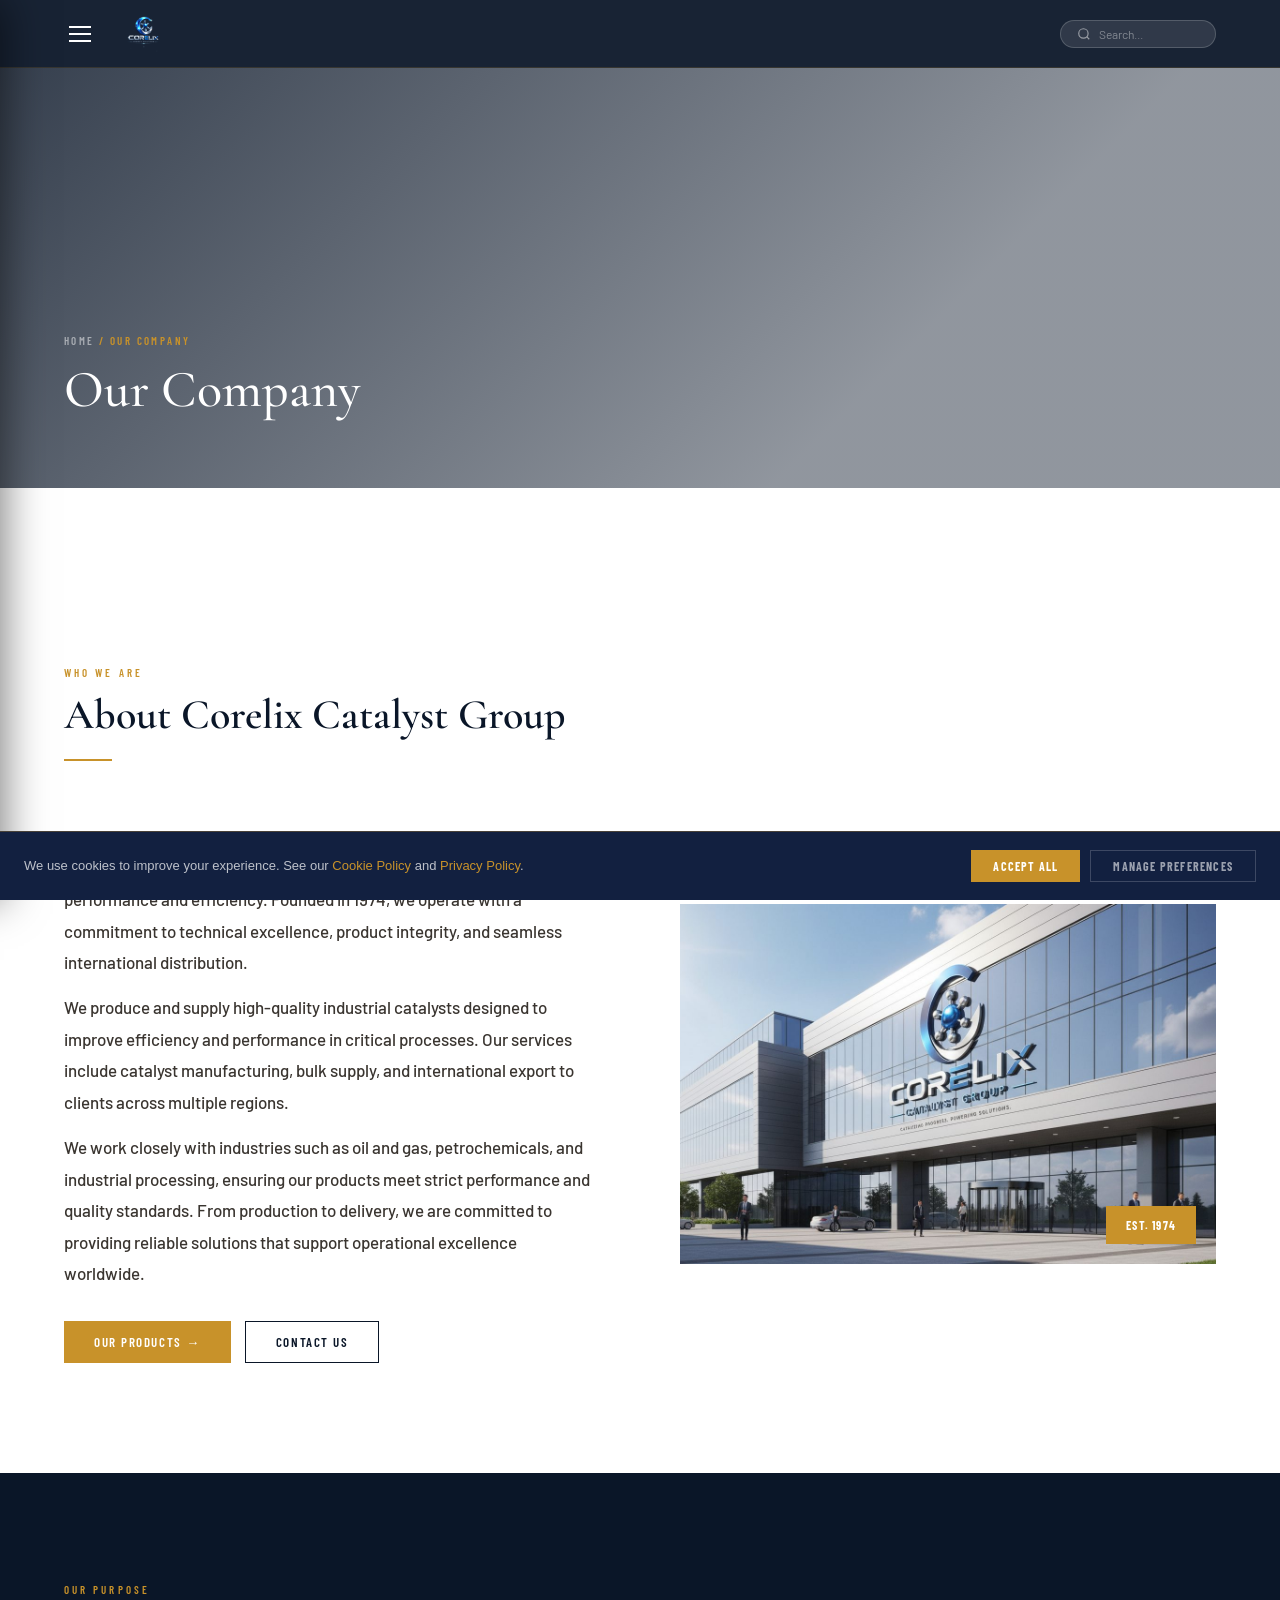
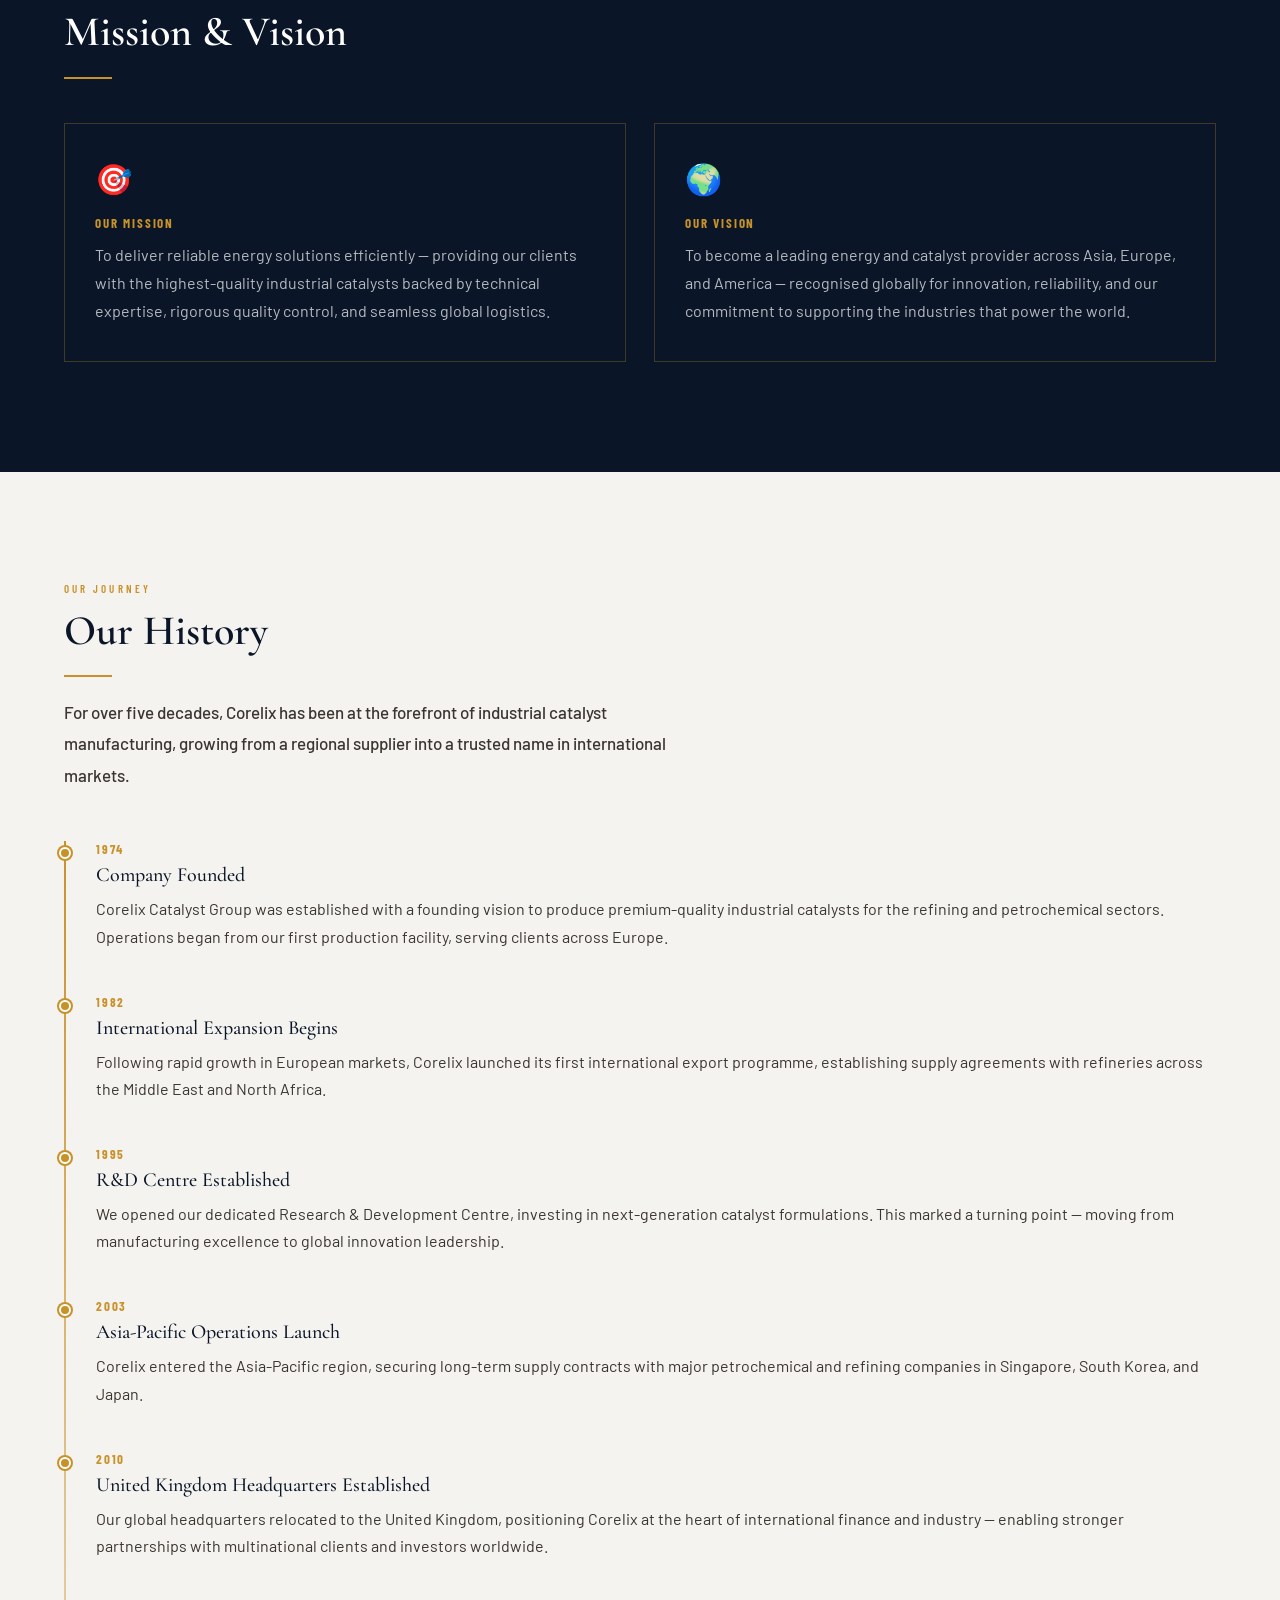
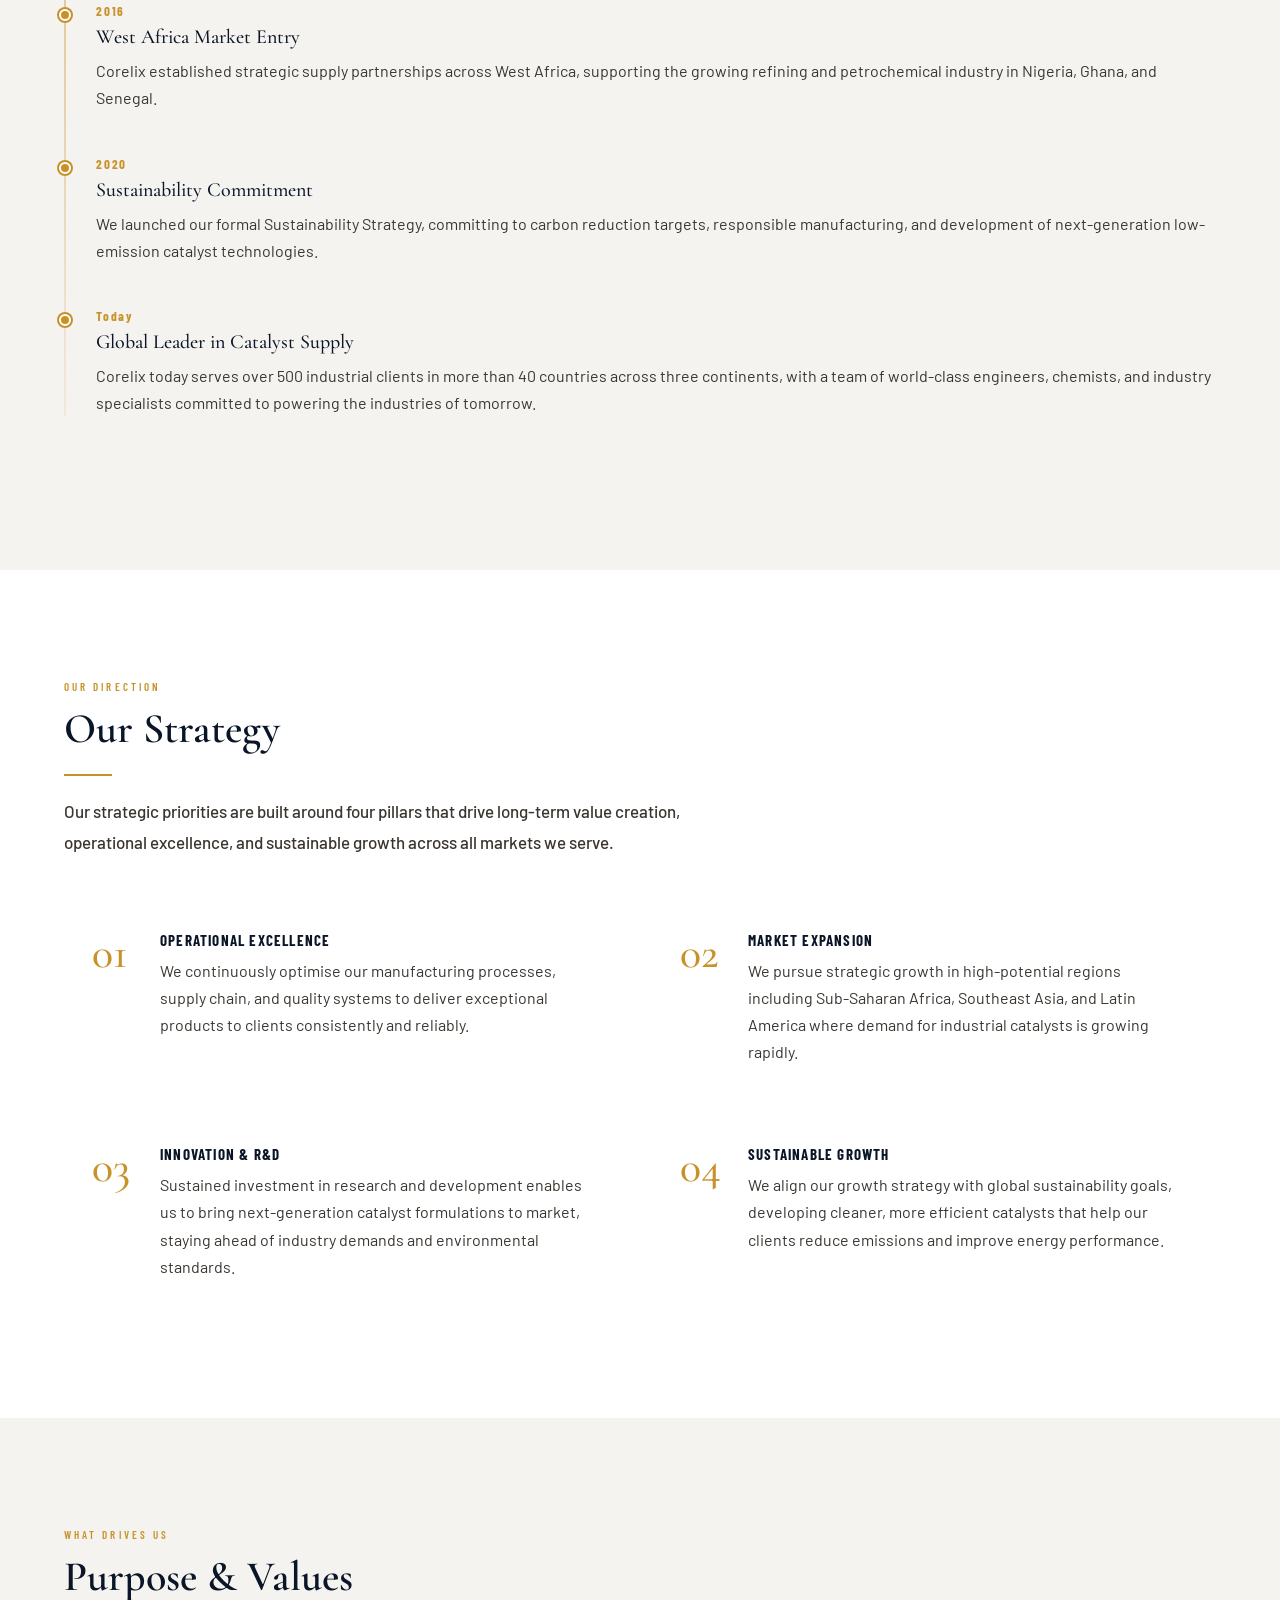
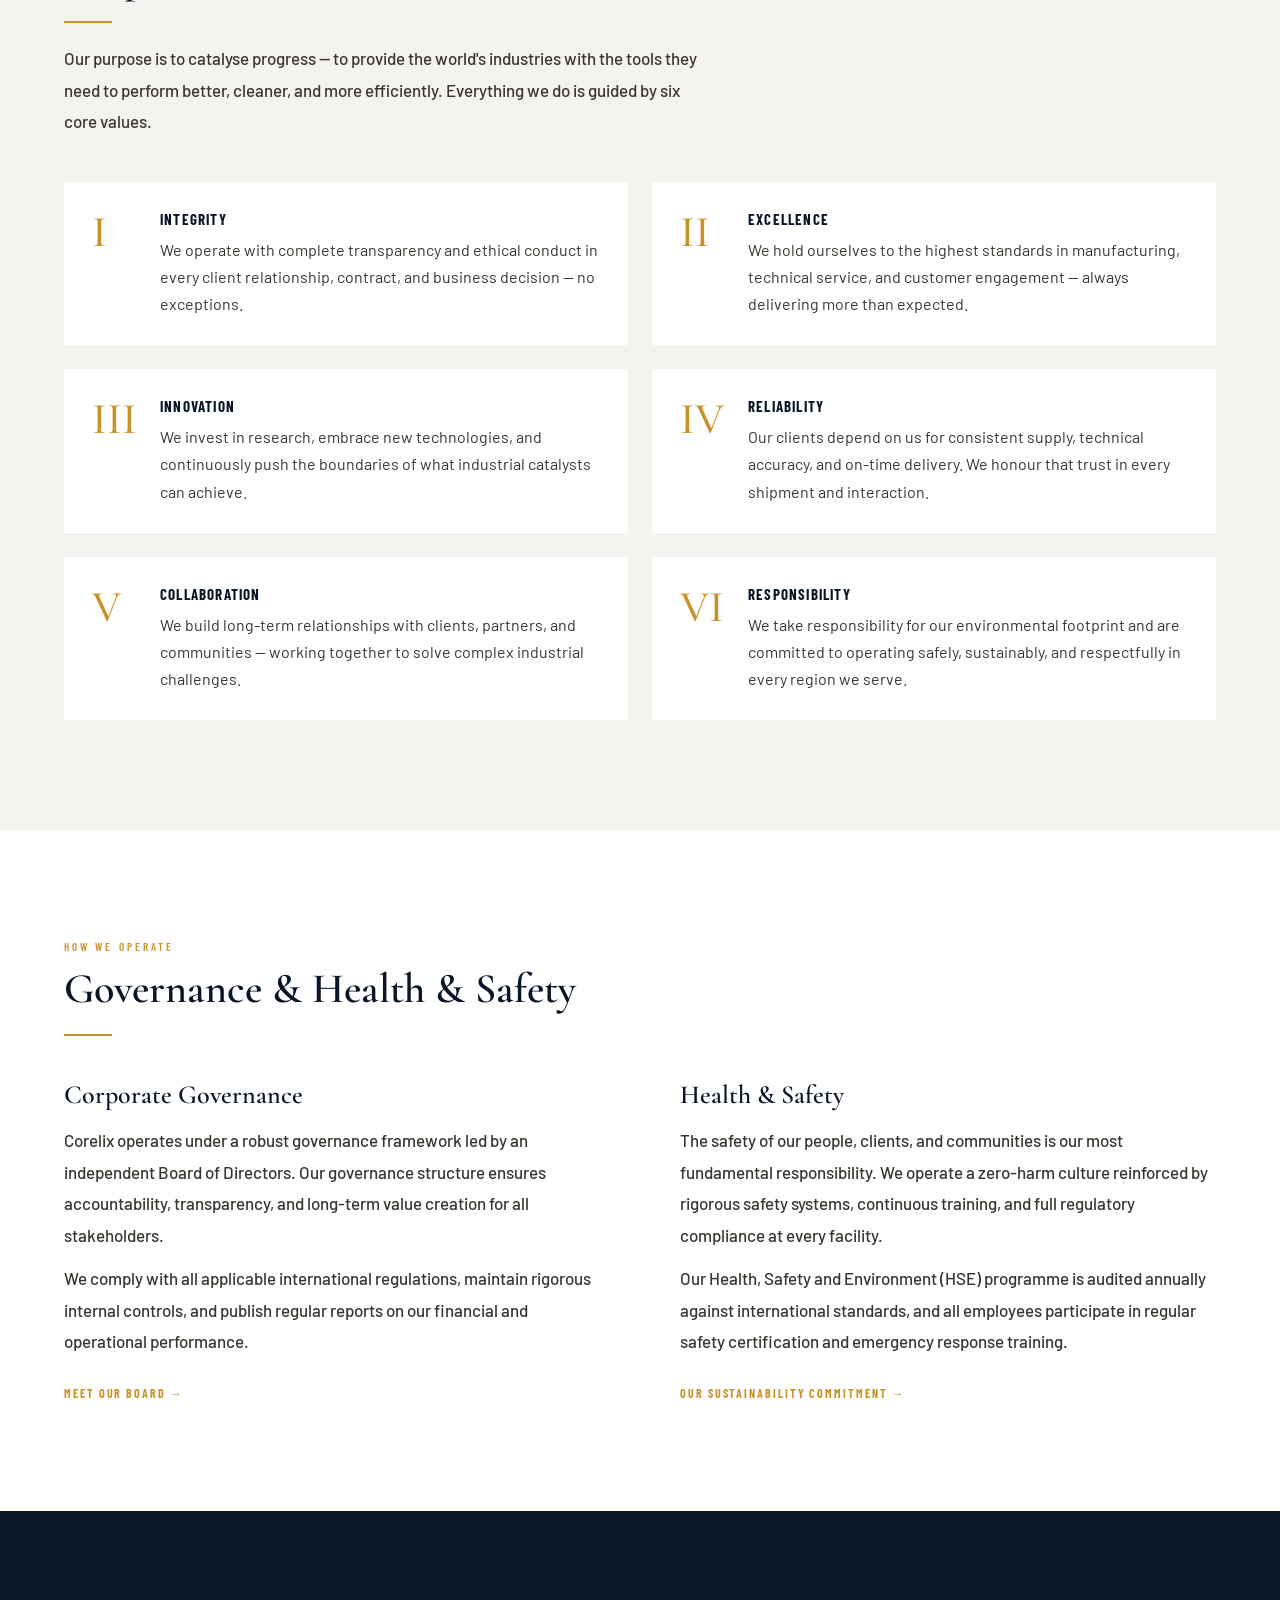
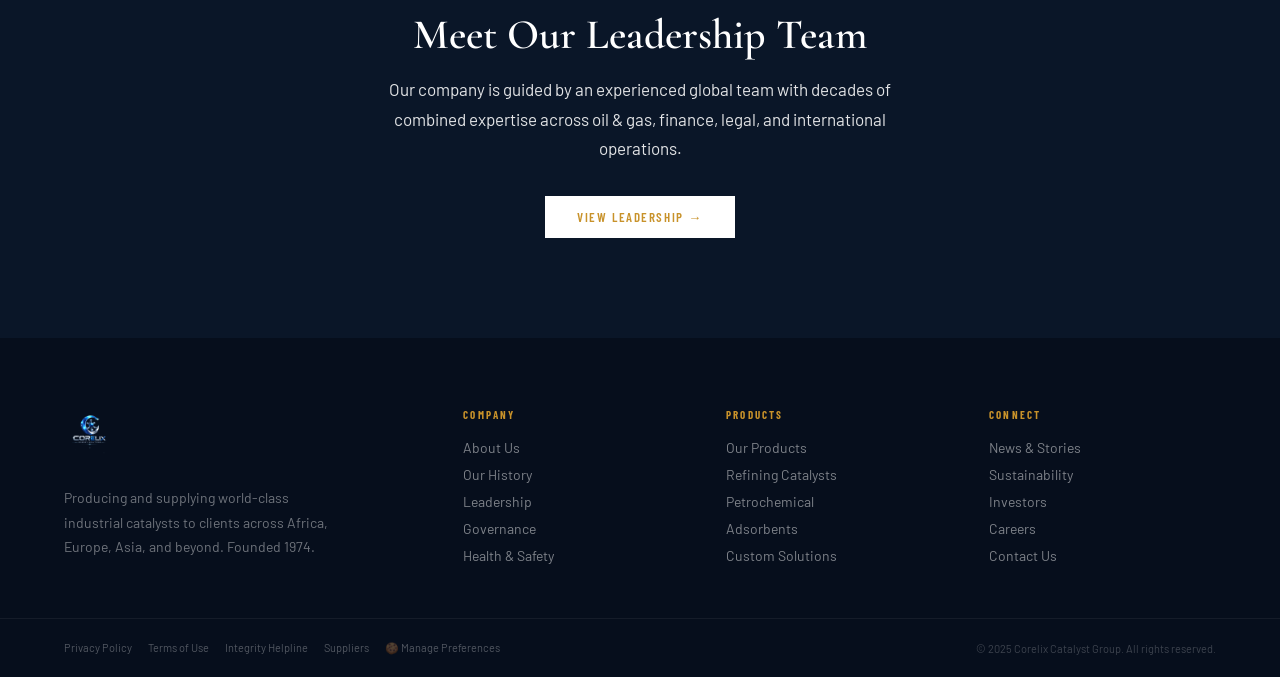
==== about.html @ 397552ed "first commit" ====
<!DOCTYPE html>
<html lang="en">
<head>
<meta charset="UTF-8"/>
<meta name="viewport" content="width=device-width, initial-scale=1.0"/>
<meta name="description" content="About Corelix Catalyst Group — Our history, mission, values and strategy"/>
<title>Our Company | Corelix Catalyst Group</title>
<link rel="stylesheet" href="css/style.css"/>
<link href="https://fonts.googleapis.com/css2?family=Cormorant+Garamond:wght@400;500;600&family=Barlow:wght@300;400;500;600&family=Barlow+Condensed:wght@400;600;700&display=swap" rel="stylesheet"/>
</head>
<body>

<nav class="navbar" id="navbar">
  <div class="nav-left">
    <button class="hamburger" id="hamburgerBtn" aria-label="Open menu">
      <span></span><span></span><span></span>
    </button>
    <a href="index.html" class="nav-logo">
      <img src="images/logo.png" alt="Corelix Catalyst Group" class="nav-logo-img"/>
    </a>
  </div>
  <div class="nav-right">
    <div class="nav-search">
      <svg width="14" height="14" viewBox="0 0 24 24" fill="none" stroke="white" stroke-width="2"><circle cx="11" cy="11" r="8"/><path d="m21 21-4.35-4.35"/></svg>
      <input type="text" placeholder="Search..." aria-label="Search"/>
    </div>
  </div>
</nav>

<div class="menu-overlay" id="menuOverlay"></div>
<div class="side-menu" id="sideMenu">
  <div class="menu-header">
    <a href="index.html" class="nav-logo">
      <img src="images/logo.png" alt="Corelix Catalyst Group" class="nav-logo-img"/>
    </a>
    <button class="menu-close" id="menuCloseBtn" aria-label="Close menu">✕</button>
  </div>

  <div class="menu-section" data-section="company">
    <div class="menu-section-title" onclick="toggleSection('company')">
      Our Company <span class="menu-chevron">▼</span>
    </div>
    <div class="menu-items">
      <a class="menu-item heading" href="about.html">Our Company</a>
      <a class="menu-item" href="about.html#history" data-page="about.html">Our History</a>
      <a class="menu-item" href="about.html#strategy">Our Strategy</a>
      <a class="menu-item" href="about.html#values">Purpose &amp; Values</a>
      <a class="menu-item" href="leadership.html#team">Leadership Team</a>
      <a class="menu-item" href="leadership.html#board">Board of Directors</a>
      <a class="menu-item" href="about.html#governance">Governance</a>
      <a class="menu-item" href="about.html#safety">Health &amp; Safety</a>
    </div>
  </div>

  <div class="menu-section" data-section="operations">
    <div class="menu-section-title" onclick="toggleSection('operations')">
      Our Operations <span class="menu-chevron">▼</span>
    </div>
    <div class="menu-items">
      <a class="menu-item heading" href="products.html">Our Operations</a>
      <a class="menu-item" href="products.html#refining">Oil &amp; Gas Refining</a>
      <a class="menu-item" href="products.html#petrochemical">Petrochemical Catalysts</a>
      <a class="menu-item" href="products.html#industrial">Industrial Processing</a>
      <a class="menu-item" href="products.html#adsorbents">Adsorbents</a>
      <a class="menu-item" href="products.html#value-chain">Value Chain</a>
      <a class="menu-item" href="products.html">Products &amp; Services</a>
    </div>
  </div>

  <div class="menu-section" data-section="investors">
    <div class="menu-section-title" onclick="toggleSection('investors')">
      Investors <span class="menu-chevron">▼</span>
    </div>
    <div class="menu-items">
      <a class="menu-item heading" href="investors.html">Investors</a>
      <a class="menu-item" href="investors.html#results">Financial Results &amp; Reports</a>
      <a class="menu-item" href="investors.html#presentations">Presentations &amp; Events</a>
      <a class="menu-item" href="investors.html#shareholders">Shareholder Information &amp; FAQs</a>
      <a class="menu-item" href="investors.html#guidance">Corporate Guidance</a>
      <a class="menu-item" href="investors.html#market">Market Indicators</a>
    </div>
  </div>

  <div class="menu-section" data-section="sustain">
    <div class="menu-section-title" onclick="toggleSection('sustain')">
      Sustainability <span class="menu-chevron">▼</span>
    </div>
    <div class="menu-items">
      <a class="menu-item heading" href="sustainability.html">Sustainability</a>
      <a class="menu-item" href="sustainability.html#biodiversity">Biodiversity</a>
      <a class="menu-item" href="sustainability.html#climate">Climate &amp; GHG Emissions</a>
      <a class="menu-item" href="sustainability.html#water">Water Stewardship</a>
      <a class="menu-item" href="sustainability.html#people">Acceptance &amp; Belonging</a>
      <a class="menu-item" href="sustainability.html#social">Social Investment</a>
      <a class="menu-item" href="sustainability.html#innovation">Innovation &amp; Technology</a>
      <a class="menu-item" href="sustainability.html#reporting">Reporting</a>
    </div>
  </div>

  <div class="menu-section" data-section="news">
    <div class="menu-section-title" onclick="toggleSection('news')">
      News &amp; Stories <span class="menu-chevron">▼</span>
    </div>
    <div class="menu-items">
      <a class="menu-item heading" href="news.html">News &amp; Stories</a>
      <a class="menu-item" href="news.html#releases">News Releases</a>
      <a class="menu-item" href="news.html#stories">Our Stories</a>
      <a class="menu-item" href="news.html#views">Our Views</a>
      <a class="menu-item" href="news.html#glossary">Glossary</a>
    </div>
  </div>

  <div class="menu-footer">
    <a class="menu-footer-link" href="contact.html#integrity">Integrity Helpline</a>
    <a class="menu-footer-link" href="careers.html">Careers</a>
    <a class="menu-footer-link" href="contact.html#suppliers">Suppliers</a>
    <span class="menu-footer-link" onclick="showConsent()">🍪 Manage Consent Preferences</span>
  </div>
</div>


<div class="page-hero" style="margin-top:68px;">
  <div class="page-hero-bg" style="background-image:url('images/plant3.jpg')"></div>
  <div class="page-hero-content">
    <div class="page-hero-breadcrumb"><a href="index.html">Home</a> / Our Company</div>
    <h1 class="page-hero-title">Our Company</h1>
  </div>
</div>

<!-- COMPANY OVERVIEW -->
<section class="section section-bg-white">
  <div class="section-label">Who We Are</div>
  <h2 class="section-title">About Corelix Catalyst Group</h2>
  <div class="divider"></div>
  <div class="split-grid reveal">
    <div>
      <p class="section-body">We are a globally focused catalyst manufacturing and export company dedicated to delivering advanced catalytic solutions that drive industrial performance and efficiency. Founded in 1974, we operate with a commitment to technical excellence, product integrity, and seamless international distribution.</p>
      <p class="section-body" style="margin-top:14px;">We produce and supply high-quality industrial catalysts designed to improve efficiency and performance in critical processes. Our services include catalyst manufacturing, bulk supply, and international export to clients across multiple regions.</p>
      <p class="section-body" style="margin-top:14px;">We work closely with industries such as oil and gas, petrochemicals, and industrial processing, ensuring our products meet strict performance and quality standards. From production to delivery, we are committed to providing reliable solutions that support operational excellence worldwide.</p>
      <div style="margin-top:32px;display:flex;gap:14px;flex-wrap:wrap;">
        <a href="products.html" class="btn-primary">Our Products &rarr;</a>
        <a href="contact.html" class="btn-outline-dark">Contact Us</a>
      </div>
    </div>
    <div class="split-image-wrap">
      <img src="images/hero.jpg" alt="Corelix headquarters" style="min-height:360px;"/>
      <div class="image-badge">Est. 1974</div>
    </div>
  </div>
</section>

<!-- MISSION & VISION -->
<section class="section section-bg-navy">
  <div class="section-label">Our Purpose</div>
  <h2 class="section-title light">Mission &amp; Vision</h2>
  <div class="divider"></div>
  <div class="mv-grid reveal">
    <div class="mv-card">
      <div class="mv-icon">🎯</div>
      <div class="mv-label">Our Mission</div>
      <p class="mv-text">To deliver reliable energy solutions efficiently — providing our clients with the highest-quality industrial catalysts backed by technical expertise, rigorous quality control, and seamless global logistics.</p>
    </div>
    <div class="mv-card">
      <div class="mv-icon">🌍</div>
      <div class="mv-label">Our Vision</div>
      <p class="mv-text">To become a leading energy and catalyst provider across Asia, Europe, and America — recognised globally for innovation, reliability, and our commitment to supporting the industries that power the world.</p>
    </div>
  </div>
</section>

<!-- OUR HISTORY -->
<section class="section section-bg-off" id="history">
  <div class="section-label">Our Journey</div>
  <h2 class="section-title">Our History</h2>
  <div class="divider"></div>
  <p class="section-body" style="max-width:640px;">For over five decades, Corelix has been at the forefront of industrial catalyst manufacturing, growing from a regional supplier into a trusted name in international markets.</p>
  <div class="timeline reveal">
    <div class="timeline-item">
      <div class="timeline-year">1974</div>
      <div class="timeline-title">Company Founded</div>
      <p class="timeline-text">Corelix Catalyst Group was established with a founding vision to produce premium-quality industrial catalysts for the refining and petrochemical sectors. Operations began from our first production facility, serving clients across Europe.</p>
    </div>
    <div class="timeline-item">
      <div class="timeline-year">1982</div>
      <div class="timeline-title">International Expansion Begins</div>
      <p class="timeline-text">Following rapid growth in European markets, Corelix launched its first international export programme, establishing supply agreements with refineries across the Middle East and North Africa.</p>
    </div>
    <div class="timeline-item">
      <div class="timeline-year">1995</div>
      <div class="timeline-title">R&amp;D Centre Established</div>
      <p class="timeline-text">We opened our dedicated Research &amp; Development Centre, investing in next-generation catalyst formulations. This marked a turning point — moving from manufacturing excellence to global innovation leadership.</p>
    </div>
    <div class="timeline-item">
      <div class="timeline-year">2003</div>
      <div class="timeline-title">Asia-Pacific Operations Launch</div>
      <p class="timeline-text">Corelix entered the Asia-Pacific region, securing long-term supply contracts with major petrochemical and refining companies in Singapore, South Korea, and Japan.</p>
    </div>
    <div class="timeline-item">
      <div class="timeline-year">2010</div>
      <div class="timeline-title">United Kingdom Headquarters Established</div>
      <p class="timeline-text">Our global headquarters relocated to the United Kingdom, positioning Corelix at the heart of international finance and industry — enabling stronger partnerships with multinational clients and investors worldwide.</p>
    </div>
    <div class="timeline-item">
      <div class="timeline-year">2016</div>
      <div class="timeline-title">West Africa Market Entry</div>
      <p class="timeline-text">Corelix established strategic supply partnerships across West Africa, supporting the growing refining and petrochemical industry in Nigeria, Ghana, and Senegal.</p>
    </div>
    <div class="timeline-item">
      <div class="timeline-year">2020</div>
      <div class="timeline-title">Sustainability Commitment</div>
      <p class="timeline-text">We launched our formal Sustainability Strategy, committing to carbon reduction targets, responsible manufacturing, and development of next-generation low-emission catalyst technologies.</p>
    </div>
    <div class="timeline-item">
      <div class="timeline-year">Today</div>
      <div class="timeline-title">Global Leader in Catalyst Supply</div>
      <p class="timeline-text">Corelix today serves over 500 industrial clients in more than 40 countries across three continents, with a team of world-class engineers, chemists, and industry specialists committed to powering the industries of tomorrow.</p>
    </div>
  </div>
</section>

<!-- STRATEGY -->
<section class="section section-bg-white" id="strategy">
  <div class="section-label">Our Direction</div>
  <h2 class="section-title">Our Strategy</h2>
  <div class="divider"></div>
  <p class="section-body" style="max-width:680px;">Our strategic priorities are built around four pillars that drive long-term value creation, operational excellence, and sustainable growth across all markets we serve.</p>
  <div class="values-grid reveal" style="margin-top:44px;">
    <div class="value-item"><div class="value-num">01</div><div><div class="value-title">Operational Excellence</div><p class="value-text">We continuously optimise our manufacturing processes, supply chain, and quality systems to deliver exceptional products to clients consistently and reliably.</p></div></div>
    <div class="value-item"><div class="value-num">02</div><div><div class="value-title">Market Expansion</div><p class="value-text">We pursue strategic growth in high-potential regions including Sub-Saharan Africa, Southeast Asia, and Latin America where demand for industrial catalysts is growing rapidly.</p></div></div>
    <div class="value-item"><div class="value-num">03</div><div><div class="value-title">Innovation &amp; R&amp;D</div><p class="value-text">Sustained investment in research and development enables us to bring next-generation catalyst formulations to market, staying ahead of industry demands and environmental standards.</p></div></div>
    <div class="value-item"><div class="value-num">04</div><div><div class="value-title">Sustainable Growth</div><p class="value-text">We align our growth strategy with global sustainability goals, developing cleaner, more efficient catalysts that help our clients reduce emissions and improve energy performance.</p></div></div>
  </div>
</section>

<!-- PURPOSE & VALUES -->
<section class="section section-bg-off" id="values">
  <div class="section-label">What Drives Us</div>
  <h2 class="section-title">Purpose &amp; Values</h2>
  <div class="divider"></div>
  <p class="section-body" style="max-width:640px;">Our purpose is to catalyse progress — to provide the world's industries with the tools they need to perform better, cleaner, and more efficiently. Everything we do is guided by six core values.</p>
  <div class="values-grid reveal">
    <div class="value-item"><div class="value-num">I</div><div><div class="value-title">Integrity</div><p class="value-text">We operate with complete transparency and ethical conduct in every client relationship, contract, and business decision — no exceptions.</p></div></div>
    <div class="value-item"><div class="value-num">II</div><div><div class="value-title">Excellence</div><p class="value-text">We hold ourselves to the highest standards in manufacturing, technical service, and customer engagement — always delivering more than expected.</p></div></div>
    <div class="value-item"><div class="value-num">III</div><div><div class="value-title">Innovation</div><p class="value-text">We invest in research, embrace new technologies, and continuously push the boundaries of what industrial catalysts can achieve.</p></div></div>
    <div class="value-item"><div class="value-num">IV</div><div><div class="value-title">Reliability</div><p class="value-text">Our clients depend on us for consistent supply, technical accuracy, and on-time delivery. We honour that trust in every shipment and interaction.</p></div></div>
    <div class="value-item"><div class="value-num">V</div><div><div class="value-title">Collaboration</div><p class="value-text">We build long-term relationships with clients, partners, and communities — working together to solve complex industrial challenges.</p></div></div>
    <div class="value-item"><div class="value-num">VI</div><div><div class="value-title">Responsibility</div><p class="value-text">We take responsibility for our environmental footprint and are committed to operating safely, sustainably, and respectfully in every region we serve.</p></div></div>
  </div>
</section>

<!-- GOVERNANCE & HEALTH/SAFETY -->
<section class="section section-bg-white" id="governance">
  <div class="section-label">How We Operate</div>
  <h2 class="section-title">Governance &amp; Health &amp; Safety</h2>
  <div class="divider"></div>
  <div class="split-grid reveal" id="safety">
    <div>
      <h3 style="font-family:'Cormorant Garamond',serif;font-size:26px;color:var(--navy);margin-bottom:16px;">Corporate Governance</h3>
      <p class="section-body">Corelix operates under a robust governance framework led by an independent Board of Directors. Our governance structure ensures accountability, transparency, and long-term value creation for all stakeholders.</p>
      <p class="section-body" style="margin-top:12px;">We comply with all applicable international regulations, maintain rigorous internal controls, and publish regular reports on our financial and operational performance.</p>
      <div style="margin-top:24px;"><a href="leadership.html" class="read-more">Meet Our Board &rarr;</a></div>
    </div>
    <div>
      <h3 style="font-family:'Cormorant Garamond',serif;font-size:26px;color:var(--navy);margin-bottom:16px;">Health &amp; Safety</h3>
      <p class="section-body">The safety of our people, clients, and communities is our most fundamental responsibility. We operate a zero-harm culture reinforced by rigorous safety systems, continuous training, and full regulatory compliance at every facility.</p>
      <p class="section-body" style="margin-top:12px;">Our Health, Safety and Environment (HSE) programme is audited annually against international standards, and all employees participate in regular safety certification and emergency response training.</p>
      <div style="margin-top:24px;"><a href="sustainability.html" class="read-more">Our Sustainability Commitment &rarr;</a></div>
    </div>
  </div>
</section>

<section class="cta-band navy">
  <h2 class="section-title">Meet Our Leadership Team</h2>
  <p>Our company is guided by an experienced global team with decades of combined expertise across oil &amp; gas, finance, legal, and international operations.</p>
  <a href="leadership.html" class="btn-white">View Leadership &rarr;</a>
</section>


<footer class="footer">
  <div class="footer-main">
    <div>
      <a href="index.html" class="nav-logo">
        <img src="images/logo.png" alt="Corelix Catalyst Group" class="footer-logo-img"/>
      </a>
      <p class="footer-brand-text">Producing and supplying world‑class industrial catalysts to clients across Africa, Europe, Asia, and beyond. Founded 1974.</p>
    </div>
    <div class="footer-group">
      <h4>Company</h4>
      <a href="about.html">About Us</a>
      <a href="about.html#history">Our History</a>
      <a href="leadership.html">Leadership</a>
      <a href="about.html#governance">Governance</a>
      <a href="about.html#safety">Health &amp; Safety</a>
    </div>
    <div class="footer-group">
      <h4>Products</h4>
      <a href="products.html">Our Products</a>
      <a href="products.html#refining">Refining Catalysts</a>
      <a href="products.html#petrochemical">Petrochemical</a>
      <a href="products.html#adsorbents">Adsorbents</a>
      <a href="products.html#custom">Custom Solutions</a>
    </div>
    <div class="footer-group">
      <h4>Connect</h4>
      <a href="news.html">News &amp; Stories</a>
      <a href="sustainability.html">Sustainability</a>
      <a href="investors.html">Investors</a>
      <a href="careers.html">Careers</a>
      <a href="contact.html">Contact Us</a>
    </div>
  </div>
  <div class="footer-bottom">
    <div class="footer-legal">
      <a href="#">Privacy Policy</a>
      <a href="#">Terms of Use</a>
      <a href="contact.html#integrity">Integrity Helpline</a>
      <a href="contact.html#suppliers">Suppliers</a>
      <a href="#" onclick="showConsent();return false;">🍪 Manage Preferences</a>
    </div>
    <div class="footer-copy">&copy; 2025 Corelix Catalyst Group. All rights reserved.</div>
  </div>
</footer>

<div class="cookie-bar" id="cookieBar">
  <p class="cookie-text">We use cookies to improve your experience. See our <a href="#">Cookie Policy</a> and <a href="#">Privacy Policy</a>.</p>
  <div class="cookie-btns">
    <button class="cookie-accept" onclick="acceptCookies()">Accept All</button>
    <button class="cookie-manage" onclick="showConsent()">Manage Preferences</button>
  </div>
</div>

<script src="js/script.js"></script>

</body>
</html>
---- css/style.css ----
/* ═══════════════════════════════════════════
   CORELIX CATALYST GROUP — GLOBAL STYLESHEET
   ═══════════════════════════════════════════ */
*, *::before, *::after { box-sizing: border-box; margin: 0; padding: 0; }

:root {
  --navy: #0a1628;
  --navy-mid: #122040;
  --navy-light: #1a3055;
  --gold: #c8922a;
  --gold-light: #e8b05a;
  --white: #ffffff;
  --off-white: #f5f3ef;
  --gray-light: #e8e6e2;
  --gray-mid: #9a9590;
  --text-dark: #1a1a1a;
  --text-body: #3a3530;
  --transition: 0.35s cubic-bezier(0.4, 0, 0.2, 1);
}

html { scroll-behavior: smooth; }
body { font-family: 'Barlow', sans-serif; color: var(--text-dark); background: var(--white); overflow-x: hidden; }

/* ── TYPOGRAPHY ── */
h1, h2, h3 { font-family: 'Cormorant Garamond', serif; font-weight: 600; line-height: 1.15; }
p { line-height: 1.85; font-size: 16px; }

.section-label {
  font-family: 'Barlow Condensed', sans-serif;
  font-size: 11px; font-weight: 600;
  letter-spacing: 0.28em; text-transform: uppercase;
  color: var(--gold); margin-bottom: 12px;
}
.section-title { font-size: clamp(28px, 4vw, 42px); color: var(--navy); }
.section-title.light { color: var(--white); }
.section-body { font-size: 17px; font-weight: 500; color: var(--text-body); margin-top: 16px; line-height: 1.85; }
.section-body.light { color: rgba(255,255,255,0.85); }
.divider { width: 48px; height: 2px; background: var(--gold); margin: 20px 0; }

/* ── BUTTONS ── */
.btn-primary {
  display: inline-flex; align-items: center; gap: 8px;
  padding: 13px 30px;
  background: var(--gold); color: var(--white);
  font-family: 'Barlow Condensed', sans-serif;
  font-size: 13px; font-weight: 600; letter-spacing: 0.12em; text-transform: uppercase;
  border: none; cursor: pointer; text-decoration: none;
  transition: var(--transition);
}
.btn-primary:hover { background: var(--gold-light); transform: translateY(-2px); }

.btn-outline {
  display: inline-flex; align-items: center; gap: 8px;
  padding: 12px 30px;
  background: transparent; color: var(--white);
  font-family: 'Barlow Condensed', sans-serif;
  font-size: 13px; font-weight: 600; letter-spacing: 0.12em; text-transform: uppercase;
  border: 1px solid rgba(255,255,255,0.5); cursor: pointer; text-decoration: none;
  transition: var(--transition);
}
.btn-outline:hover { border-color: var(--gold); color: var(--gold); }

.btn-outline-dark {
  display: inline-flex; align-items: center; gap: 8px;
  padding: 12px 30px;
  background: transparent; color: var(--navy);
  font-family: 'Barlow Condensed', sans-serif;
  font-size: 13px; font-weight: 600; letter-spacing: 0.12em; text-transform: uppercase;
  border: 1px solid var(--navy); cursor: pointer; text-decoration: none;
  transition: var(--transition);
}
.btn-outline-dark:hover { background: var(--navy); color: var(--white); }

.btn-white {
  display: inline-flex; align-items: center; gap: 8px;
  padding: 13px 32px;
  background: var(--white); color: var(--gold);
  font-family: 'Barlow Condensed', sans-serif;
  font-size: 13px; font-weight: 600; letter-spacing: 0.12em; text-transform: uppercase;
  border: none; cursor: pointer; text-decoration: none;
  transition: var(--transition);
}
.btn-white:hover { background: var(--navy); color: var(--white); }

/* ── NAVBAR ── */
.navbar {
  position: fixed; top: 0; left: 0; right: 0; z-index: 1000;
  height: 68px;
  display: flex; align-items: center; justify-content: space-between;
  padding: 0 24px;
  background: rgba(10,22,40,0.94);
  backdrop-filter: blur(14px);
  border-bottom: 1px solid rgba(200,146,42,0.18);
  transition: background var(--transition);
}
.navbar.scrolled { background: rgba(10,22,40,0.99); }
.navbar.solid { background: var(--navy); position: relative; }

.nav-left { display: flex; align-items: center; gap: 18px; }

.hamburger {
  display: flex; flex-direction: column; justify-content: center; gap: 5px;
  width: 38px; height: 38px; cursor: pointer;
  background: none; border: none; padding: 5px; flex-shrink: 0;
}
.hamburger span {
  display: block; width: 22px; height: 2px;
  background: var(--white); transition: var(--transition); transform-origin: center;
}
.hamburger.open span:nth-child(1) { transform: translateY(7px) rotate(45deg); }
.hamburger.open span:nth-child(2) { opacity: 0; transform: scaleX(0); }
.hamburger.open span:nth-child(3) { transform: translateY(-7px) rotate(-45deg); }

.nav-logo { display: flex; align-items: center; text-decoration: none; }
.nav-logo-img {
  height: 48px; width: auto; display: block;
  mix-blend-mode: screen;
  filter: brightness(1.15) contrast(1.05);
  transition: transform var(--transition);
}
.nav-logo:hover .nav-logo-img { transform: scale(1.04); }
.logo-main {
  font-family: 'Barlow Condensed', sans-serif;
  font-size: 20px; font-weight: 700; color: var(--white);
  letter-spacing: 0.1em; text-transform: uppercase;
}
.logo-sub { font-size: 9px; font-weight: 400; color: var(--gold); letter-spacing: 0.2em; text-transform: uppercase; }

/* ── FOOTER LOGO ── */
.footer-logo-img {
  height: 52px; width: auto; display: block;
  mix-blend-mode: screen;
  filter: brightness(1.1);
  margin-bottom: 12px;
}

/* ── PRODUCT GALLERY GRID ── */
.product-gallery { display: grid; grid-template-columns: 1fr 1fr; gap: 4px; margin-top: 44px; }
.product-gallery-item { position: relative; overflow: hidden; cursor: pointer; aspect-ratio: 4/3; }
.product-gallery-item img { width: 100%; height: 100%; object-fit: cover; transition: transform 0.6s ease; display: block; }
.product-gallery-item:hover img { transform: scale(1.08); }
.product-gallery-item.wide { grid-column: span 2; aspect-ratio: 16/7; }
.product-gallery-overlay {
  position: absolute; inset: 0;
  background: linear-gradient(to top, rgba(10,22,40,0.88) 0%, transparent 55%);
  display: flex; flex-direction: column; justify-content: flex-end;
  padding: 18px 18px; opacity: 0; transition: opacity 0.4s;
}
.product-gallery-item:hover .product-gallery-overlay { opacity: 1; }
.product-gallery-label {
  font-family: 'Barlow Condensed', sans-serif;
  font-size: 13px; font-weight: 700; letter-spacing: 0.12em; text-transform: uppercase;
  color: var(--white);
}

/* ── MAP / GLOBAL REACH IMAGE SECTION ── */
.map-section { position: relative; overflow: hidden; }
.map-slider { display: flex; transition: transform 0.6s ease; }
.map-slide { min-width: 100%; height: 260px; object-fit: cover; flex-shrink: 0; }
.map-gallery { display: grid; grid-template-columns: 1fr 1fr; gap: 4px; margin-top: 28px; }
.map-gallery img { width: 100%; height: 160px; object-fit: cover; display: block; transition: transform 0.5s; }
.map-gallery img:hover { transform: scale(1.04); }

/* ── STEEL / INDUSTRIAL STRIP ── */
.industrial-strip { display: grid; grid-template-columns: 1fr; gap: 0; }
.industrial-strip-item { position: relative; height: 200px; overflow: hidden; }
.industrial-strip-item img { width: 100%; height: 100%; object-fit: cover; transition: transform 0.7s ease; display: block; }
.industrial-strip-item:hover img { transform: scale(1.05); }
.industrial-strip-overlay {
  position: absolute; inset: 0;
  background: rgba(10,22,40,0.55);
  display: flex; flex-direction: column; justify-content: center; align-items: center; text-align: center;
  padding: 24px;
}
.industrial-strip-title {
  font-family: 'Cormorant Garamond', serif;
  font-size: 22px; font-weight: 500; color: var(--white);
  margin-bottom: 6px;
}
.industrial-strip-sub { font-size: 15px; color: rgba(255,255,255,0.82); font-weight: 400; }

/* ── CAREERS IMAGE GRID ── */
.careers-img-grid { display: grid; grid-template-columns: 1fr 1fr; gap: 4px; margin-top: 36px; }
.careers-img-grid img { width: 100%; height: 180px; object-fit: cover; display: block; transition: transform 0.5s; }
.careers-img-grid img:hover { transform: scale(1.04); }

/* ── SUSTAINABILITY IMAGE ROW ── */
.sustain-img-row { display: grid; grid-template-columns: 1fr; gap: 4px; margin: 28px 0; }
.sustain-img-row img { width: 100%; height: 200px; object-fit: cover; display: block; }

@media (min-width: 600px) {
  .industrial-strip { grid-template-columns: 1fr 1fr; }
  .sustain-img-row { grid-template-columns: repeat(3, 1fr); }
  .careers-img-grid { grid-template-columns: repeat(4, 1fr); }
  .map-gallery { grid-template-columns: repeat(4, 1fr); }
  .product-gallery { grid-template-columns: repeat(4, 1fr); }
  .product-gallery-item.wide { grid-column: span 2; }
}
@media (min-width: 900px) {
  .product-gallery { grid-template-columns: repeat(4, 1fr); }
  .map-slide { height: 380px; }
  .industrial-strip { grid-template-columns: repeat(3, 1fr); }
  .industrial-strip-item { height: 280px; }
  .careers-img-grid img { height: 240px; }
}
@media (max-width: 599px) {
  .nav-logo-img { height: 38px; }
}

.nav-right { display: flex; align-items: center; gap: 14px; }
.nav-search {
  display: flex; align-items: center;
  background: rgba(255,255,255,0.1);
  border: 1px solid rgba(255,255,255,0.18);
  border-radius: 22px; padding: 6px 16px; gap: 8px;
}
.nav-search input {
  background: none; border: none; outline: none;
  color: var(--white); font-size: 12px; font-family: 'Barlow', sans-serif; width: 100px;
}
.nav-search input::placeholder { color: rgba(255,255,255,0.4); }
.nav-search svg { opacity: 0.5; flex-shrink: 0; }

/* ── SIDE MENU ── */
.side-menu {
  position: fixed; top: 0; left: 0; width: 340px; height: 100vh;
  background: var(--navy); z-index: 2000;
  transform: translateX(-100%);
  transition: transform 0.42s cubic-bezier(0.4, 0, 0.2, 1);
  overflow-y: auto; display: flex; flex-direction: column;
  box-shadow: 4px 0 40px rgba(0,0,0,0.5);
}
.side-menu.open { transform: translateX(0); }

.menu-overlay {
  position: fixed; inset: 0;
  background: rgba(0,0,0,0.65); z-index: 1999;
  opacity: 0; pointer-events: none; transition: opacity 0.4s;
}
.menu-overlay.open { opacity: 1; pointer-events: all; }

.menu-header {
  display: flex; align-items: center; justify-content: space-between;
  padding: 22px 26px;
  border-bottom: 1px solid rgba(200,146,42,0.2);
  flex-shrink: 0;
}
.menu-close {
  background: none; border: none; cursor: pointer;
  color: rgba(255,255,255,0.6); font-size: 20px;
  width: 32px; height: 32px; display: flex; align-items: center; justify-content: center;
  transition: color var(--transition);
}
.menu-close:hover { color: var(--white); }

.menu-section { border-bottom: 1px solid rgba(255,255,255,0.06); }
.menu-section-title {
  display: flex; align-items: center; justify-content: space-between;
  padding: 15px 26px; cursor: pointer;
  font-family: 'Barlow Condensed', sans-serif;
  font-size: 12px; font-weight: 700; letter-spacing: 0.16em; text-transform: uppercase;
  color: var(--gold); transition: background var(--transition);
}
.menu-section-title:hover { background: rgba(255,255,255,0.03); }
.menu-chevron { font-size: 9px; transition: transform 0.25s; opacity: 0.7; }
.menu-section.expanded .menu-chevron { transform: rotate(180deg); }

.menu-items { display: none; flex-direction: column; background: rgba(0,0,0,0.15); }
.menu-section.expanded .menu-items { display: flex; }

.menu-item {
  display: block; padding: 10px 26px 10px 38px;
  font-size: 15px; font-weight: 400; color: rgba(255,255,255,0.82);
  text-decoration: none; cursor: pointer;
  border-left: 2px solid transparent;
  transition: var(--transition);
}
.menu-item.heading {
  font-weight: 600; color: var(--white);
  padding-left: 26px; border-left: none;
  font-size: 16px; padding-top: 13px;
}
.menu-item:hover { color: var(--white); background: rgba(200,146,42,0.07); border-left-color: var(--gold); }
.menu-item.heading:hover { background: rgba(200,146,42,0.07); }

.menu-footer {
  margin-top: auto; padding: 24px 26px;
  border-top: 1px solid rgba(255,255,255,0.06);
  display: flex; flex-direction: column; gap: 12px;
}
.menu-footer-link {
  font-size: 12px; color: rgba(255,255,255,0.4); cursor: pointer;
  text-decoration: none; transition: color var(--transition);
}
.menu-footer-link:hover { color: var(--gold); }

/* ── PAGE HERO (non-homepage) ── */
.page-hero {
  position: relative; height: 380px;
  display: flex; align-items: flex-end;
  padding-bottom: 60px;
  overflow: hidden;
  margin-top: 68px;
}
.page-hero-bg {
  position: absolute; inset: 0;
  background-size: cover; background-position: center;
}
.page-hero-bg::after {
  content: ''; position: absolute; inset: 0;
  background: linear-gradient(135deg, rgba(10,22,40,0.82) 0%, rgba(10,22,40,0.45) 70%);
}
.page-hero-content {
  position: relative; z-index: 1;
  padding: 0 32px;
}
.page-hero-breadcrumb {
  font-family: 'Barlow Condensed', sans-serif;
  font-size: 11px; font-weight: 600; letter-spacing: 0.22em; text-transform: uppercase;
  color: var(--gold); margin-bottom: 14px;
}
.page-hero-breadcrumb a { color: rgba(255,255,255,0.5); text-decoration: none; }
.page-hero-breadcrumb a:hover { color: var(--gold); }
.page-hero-title {
  font-family: 'Cormorant Garamond', serif;
  font-size: clamp(32px, 5vw, 52px); font-weight: 500;
  color: var(--white); line-height: 1.1;
}

/* ── HOMEPAGE HERO ── */
.hero {
  position: relative; height: 100vh; min-height: 640px;
  overflow: hidden;
}
.hero-slide {
  position: absolute; inset: 0;
  background-size: cover; background-position: center;
  opacity: 0; transition: opacity 1.5s ease-in-out;
}
.hero-slide.active { opacity: 1; }
.hero-slide::after {
  content: ''; position: absolute; inset: 0;
  background: linear-gradient(135deg, rgba(10,22,40,0.78) 0%, rgba(10,22,40,0.38) 60%, rgba(10,22,40,0.52) 100%);
}
.hero-content {
  position: relative; z-index: 10; height: 100%;
  display: flex; flex-direction: column; justify-content: center;
  padding: 100px 32px 80px; max-width: 740px;
}
.hero-tag {
  font-family: 'Barlow Condensed', sans-serif;
  font-size: 11px; font-weight: 700; letter-spacing: 0.28em; text-transform: uppercase;
  color: var(--gold); margin-bottom: 22px;
  opacity: 0; animation: fadeUp 0.8s 0.4s forwards;
}
.hero-headline {
  font-family: 'Cormorant Garamond', serif;
  font-size: clamp(36px, 7vw, 62px); font-weight: 500; line-height: 1.1;
  color: var(--white); margin-bottom: 22px;
  opacity: 0; animation: fadeUp 0.8s 0.6s forwards;
}
.hero-headline em { font-style: italic; color: var(--gold-light); }
.hero-sub {
  font-size: 17px; font-weight: 400; line-height: 1.82;
  color: rgba(255,255,255,0.84); max-width: 520px; margin-bottom: 38px;
  opacity: 0; animation: fadeUp 0.8s 0.8s forwards;
}
.hero-actions {
  display: flex; flex-wrap: wrap; gap: 14px;
  opacity: 0; animation: fadeUp 0.8s 1s forwards;
}
.hero-indicators {
  position: absolute; bottom: 34px; left: 32px;
  display: flex; gap: 10px; z-index: 10;
}
.hero-dot { width: 28px; height: 2px; background: rgba(255,255,255,0.28); cursor: pointer; transition: var(--transition); }
.hero-dot.active { background: var(--gold); width: 48px; }
.hero-scroll {
  position: absolute; bottom: 28px; right: 32px; z-index: 10;
  display: flex; flex-direction: column; align-items: center; gap: 6px;
  color: rgba(255,255,255,0.4); font-size: 9px; letter-spacing: 0.22em; text-transform: uppercase;
}
.scroll-line {
  width: 1px; height: 44px;
  background: linear-gradient(to bottom, var(--gold), transparent);
  animation: scrollAnim 2s infinite;
}

@keyframes fadeUp { from { opacity:0; transform:translateY(26px); } to { opacity:1; transform:translateY(0); } }
@keyframes scrollAnim {
  0% { transform:scaleY(0); transform-origin:top; }
  50% { transform:scaleY(1); transform-origin:top; }
  50.01% { transform-origin:bottom; }
  100% { transform:scaleY(0); transform-origin:bottom; }
}

/* ── SECTIONS ── */
.section { padding: 90px 24px; }
.section-narrow { max-width: 780px; }
.section-bg-white { background: var(--white); }
.section-bg-off { background: var(--off-white); }
.section-bg-navy { background: var(--navy); }
.section-bg-navy-mid { background: var(--navy-mid); }

/* ── WHO WE ARE / SPLIT GRID ── */
.split-grid {
  display: grid; grid-template-columns: 1fr;
  gap: 56px; margin-top: 44px; align-items: center;
}
.split-image-wrap { position: relative; overflow: hidden; }
.split-image-wrap img {
  width: 100%; height: 100%; min-height: 320px;
  object-fit: cover; display: block;
  transition: transform 0.6s ease;
}
.split-image-wrap:hover img { transform: scale(1.04); }
.image-badge {
  position: absolute; bottom: 20px; right: 20px;
  background: var(--gold); color: var(--white);
  padding: 12px 20px;
  font-family: 'Barlow Condensed', sans-serif;
  font-size: 12px; font-weight: 700; letter-spacing: 0.1em; text-transform: uppercase;
}
.stat-row { display: grid; grid-template-columns: 1fr 1fr; gap: 22px; margin-top: 36px; }
.stat-item { border-left: 2px solid var(--gold); padding-left: 16px; }
.stat-number { font-family: 'Cormorant Garamond', serif; font-size: 38px; font-weight: 600; color: var(--navy); line-height: 1; }
.stat-label { font-size: 11px; font-weight: 400; color: var(--gray-mid); letter-spacing: 0.06em; text-transform: uppercase; margin-top: 4px; }

/* ── CARDS GRID ── */
.cards-grid { display: grid; grid-template-columns: 1fr; gap: 1px; background: var(--gray-light); }
.card {
  background: var(--white); padding: 38px 30px;
  position: relative; overflow: hidden;
  transition: var(--transition); cursor: pointer;
}
.card::after {
  content: ''; position: absolute; bottom: 0; left: 0;
  width: 100%; height: 3px; background: var(--gold);
  transform: scaleX(0); transform-origin: left; transition: transform 0.4s ease;
}
.card:hover { background: rgba(200,146,42,0.03); }
.card:hover::after { transform: scaleX(1); }
.card.dark { background: var(--navy-mid); }
.card.dark:hover { background: rgba(200,146,42,0.07); }
.card-icon { width: 48px; height: 48px; margin-bottom: 22px; }
.card-title {
  font-family: 'Barlow Condensed', sans-serif;
  font-size: 17px; font-weight: 700; letter-spacing: 0.05em; text-transform: uppercase;
  color: var(--navy); margin-bottom: 12px;
}
.card.dark .card-title { color: var(--white); }
.card-body { font-size: 16px; font-weight: 400; line-height: 1.72; color: var(--text-body); margin-bottom: 22px; }
.card.dark .card-body { color: rgba(255,255,255,0.62); }

.read-more {
  display: inline-flex; align-items: center; gap: 8px;
  font-family: 'Barlow Condensed', sans-serif;
  font-size: 12px; font-weight: 700; letter-spacing: 0.16em; text-transform: uppercase;
  color: var(--gold); background: none; border: none; cursor: pointer;
  padding: 0; text-decoration: none; transition: gap var(--transition);
}
.read-more:hover { gap: 14px; }

/* ── INDUSTRY CARDS ── */
.industry-grid { display: grid; grid-template-columns: 1fr; gap: 16px; margin-top: 44px; }
.industry-card { position: relative; height: 220px; overflow: hidden; cursor: pointer; }
.industry-card img { width: 100%; height: 100%; object-fit: cover; transition: transform 0.6s ease; display: block; }
.industry-card:hover img { transform: scale(1.07); }
.industry-overlay {
  position: absolute; inset: 0;
  background: linear-gradient(to top, rgba(10,22,40,0.92) 0%, rgba(10,22,40,0.18) 65%);
  display: flex; flex-direction: column; justify-content: flex-end; padding: 24px 22px;
}
.industry-name {
  font-family: 'Barlow Condensed', sans-serif;
  font-size: 17px; font-weight: 700; letter-spacing: 0.07em; text-transform: uppercase;
  color: var(--white); margin-bottom: 6px;
}
.industry-desc { font-size: 12px; color: rgba(255,255,255,0.6); font-weight: 300; line-height: 1.55; margin-bottom: 12px; opacity: 0; transform: translateY(8px); transition: var(--transition); }
.industry-card:hover .industry-desc { opacity: 1; transform: translateY(0); }

/* ── REACH STATS ── */
.reach-grid { display: grid; grid-template-columns: 1fr 1fr; gap: 20px; margin-top: 50px; }
.reach-stat { border: 1px solid rgba(200,146,42,0.22); padding: 30px 20px; text-align: center; }
.reach-num { font-family: 'Cormorant Garamond', serif; font-size: 48px; font-weight: 500; color: var(--gold); line-height: 1; }
.reach-lbl { font-size: 11px; font-weight: 600; letter-spacing: 0.12em; text-transform: uppercase; color: rgba(255,255,255,0.5); margin-top: 8px; }

/* ── MISSION / VISION BOX ── */
.mv-grid { display: grid; grid-template-columns: 1fr; gap: 28px; margin-top: 44px; }
.mv-card { border: 1px solid rgba(200,146,42,0.28); padding: 36px 30px; }
.mv-icon { font-size: 30px; margin-bottom: 18px; }
.mv-label { font-family: 'Barlow Condensed', sans-serif; font-size: 13px; font-weight: 700; letter-spacing: 0.14em; text-transform: uppercase; color: var(--gold); margin-bottom: 10px; }
.mv-text { font-size: 16px; font-weight: 400; line-height: 1.75; color: rgba(255,255,255,0.7); }

/* ── VALUES ── */
.values-grid { display: grid; grid-template-columns: 1fr; gap: 24px; margin-top: 44px; }
.value-item { display: flex; gap: 20px; padding: 28px; background: var(--white); transition: var(--transition); }
.value-item:hover { box-shadow: 0 8px 32px rgba(10,22,40,0.08); transform: translateY(-2px); }
.value-num { font-family: 'Cormorant Garamond', serif; font-size: 44px; font-weight: 500; color: var(--gold); line-height: 1; flex-shrink: 0; width: 48px; }
.value-title { font-family: 'Barlow Condensed', sans-serif; font-size: 15px; font-weight: 700; letter-spacing: 0.08em; text-transform: uppercase; color: var(--navy); margin-bottom: 8px; }
.value-text { font-size: 16px; font-weight: 400; color: var(--text-body); line-height: 1.7; }

/* ── TIMELINE ── */
.timeline { margin-top: 50px; position: relative; padding-left: 32px; }
.timeline::before { content: ''; position: absolute; left: 0; top: 0; bottom: 0; width: 2px; background: linear-gradient(to bottom, var(--gold), rgba(200,146,42,0.1)); }
.timeline-item { position: relative; margin-bottom: 44px; }
.timeline-item::before { content: ''; position: absolute; left: -37px; top: 6px; width: 12px; height: 12px; border-radius: 50%; background: var(--gold); border: 2px solid var(--white); box-shadow: 0 0 0 2px var(--gold); }
.timeline-year { font-family: 'Barlow Condensed', sans-serif; font-size: 13px; font-weight: 700; letter-spacing: 0.14em; color: var(--gold); margin-bottom: 6px; }
.timeline-title { font-family: 'Cormorant Garamond', serif; font-size: 20px; font-weight: 500; color: var(--navy); margin-bottom: 8px; }
.timeline-text { font-size: 16px; font-weight: 400; color: var(--text-body); line-height: 1.7; }

/* ── LEADERSHIP TEAM ── */
.team-tabs { display: flex; border-bottom: 2px solid var(--gray-light); margin-bottom: 44px; gap: 0; }
.tab-btn {
  padding: 13px 26px; background: none; border: none;
  font-family: 'Barlow Condensed', sans-serif; font-size: 13px; font-weight: 700;
  letter-spacing: 0.1em; text-transform: uppercase;
  color: var(--gray-mid); cursor: pointer; transition: var(--transition);
  border-bottom: 2px solid transparent; margin-bottom: -2px;
}
.tab-btn.active { color: var(--navy); border-bottom-color: var(--gold); }
.tab-btn:hover { color: var(--navy); }
.tab-panel { display: none; }
.tab-panel.active { display: block; }

.team-grid { display: grid; grid-template-columns: 1fr 1fr; gap: 24px; }
.team-card {
  background: var(--white); overflow: hidden;
  box-shadow: 0 2px 16px rgba(10,22,40,0.07);
  transition: var(--transition);
}
.team-card:hover { transform: translateY(-4px); box-shadow: 0 16px 48px rgba(10,22,40,0.13); }
.team-photo { width: 100%; height: 260px; object-fit: cover; object-position: center 15%; display: block; border-bottom: 3px solid var(--gold); }
.team-info { padding: 20px 22px; }
.team-name { font-family: 'Cormorant Garamond', serif; font-size: 19px; font-weight: 500; color: var(--navy); margin-bottom: 4px; }
.team-role { font-family: 'Barlow Condensed', sans-serif; font-size: 11px; font-weight: 700; letter-spacing: 0.12em; text-transform: uppercase; color: var(--gold); margin-bottom: 14px; }
.team-bio-short { font-size: 15px; font-weight: 400; color: var(--gray-mid); line-height: 1.65; margin-bottom: 14px; }
.team-bio-full { font-size: 15px; font-weight: 400; color: var(--text-body); line-height: 1.65; margin-bottom: 14px; display: none; }
.team-card.expanded .team-bio-short { display: none; }
.team-card.expanded .team-bio-full { display: block; }
.team-toggle {
  font-family: 'Barlow Condensed', sans-serif; font-size: 11px; font-weight: 700;
  letter-spacing: 0.12em; text-transform: uppercase; color: var(--gold);
  background: none; border: none; cursor: pointer; padding: 0;
}

/* ── PRODUCTS ── */
.products-grid { display: grid; grid-template-columns: 1fr; gap: 32px; margin-top: 44px; }
.product-card { display: grid; grid-template-columns: 1fr; overflow: hidden; box-shadow: 0 2px 20px rgba(10,22,40,0.08); transition: var(--transition); }
.product-card:hover { transform: translateY(-3px); box-shadow: 0 14px 44px rgba(10,22,40,0.13); }
.product-card-img { width: 100%; height: 220px; object-fit: cover; display: block; }
.product-card-body { padding: 30px; border-top: 3px solid var(--gold); }
.product-tag { font-family: 'Barlow Condensed', sans-serif; font-size: 10px; font-weight: 700; letter-spacing: 0.2em; text-transform: uppercase; color: var(--gold); margin-bottom: 8px; }
.product-title { font-family: 'Cormorant Garamond', serif; font-size: 24px; font-weight: 500; color: var(--navy); margin-bottom: 12px; }
.product-body { font-size: 16px; font-weight: 400; color: var(--text-body); line-height: 1.72; margin-bottom: 18px; }
.product-features { list-style: none; margin-bottom: 22px; }
.product-features li { font-size: 15px; font-weight: 400; color: var(--text-body); padding: 6px 0; border-bottom: 1px solid var(--gray-light); display: flex; gap: 10px; }
.product-features li::before { content: '◆'; color: var(--gold); font-size: 8px; flex-shrink: 0; margin-top: 3px; }

/* ── NEWS ── */
.news-grid { display: grid; grid-template-columns: 1fr; gap: 28px; margin-top: 44px; }
.news-card { background: var(--white); overflow: hidden; transition: var(--transition); box-shadow: 0 2px 14px rgba(10,22,40,0.07); }
.news-card:hover { transform: translateY(-4px); box-shadow: 0 14px 44px rgba(10,22,40,0.12); }
.news-img { width: 100%; height: 200px; object-fit: cover; display: block; transition: transform 0.5s; }
.news-card:hover .news-img { transform: scale(1.04); }
.news-body { padding: 22px; }
.news-meta { display: flex; gap: 12px; align-items: center; margin-bottom: 10px; }
.news-tag-pill { font-family: 'Barlow Condensed', sans-serif; font-size: 10px; font-weight: 700; letter-spacing: 0.16em; text-transform: uppercase; color: var(--white); background: var(--gold); padding: 3px 10px; }
.news-date { font-size: 11px; color: var(--gray-mid); }
.news-title { font-family: 'Cormorant Garamond', serif; font-size: 20px; font-weight: 500; color: var(--navy); line-height: 1.3; margin-bottom: 10px; }
.news-excerpt { font-size: 15px; font-weight: 400; color: var(--gray-mid); line-height: 1.65; margin-bottom: 16px; }

/* ── SUSTAIN ── */
.sustain-grid { display: grid; grid-template-columns: 1fr; gap: 28px; margin-top: 44px; }
.sustain-item { display: flex; gap: 20px; padding: 28px; background: rgba(255,255,255,0.04); border: 1px solid rgba(200,146,42,0.18); }
.sustain-num { font-family: 'Cormorant Garamond', serif; font-size: 36px; font-weight: 500; color: var(--gold); line-height: 1; flex-shrink: 0; width: 40px; }
.sustain-title { font-family: 'Barlow Condensed', sans-serif; font-size: 14px; font-weight: 700; letter-spacing: 0.1em; text-transform: uppercase; color: var(--white); margin-bottom: 8px; }
.sustain-text { font-size: 15px; font-weight: 400; color: rgba(255,255,255,0.6); line-height: 1.68; }

/* ── WHY CHOOSE ── */
.why-grid { display: grid; grid-template-columns: 1fr; gap: 20px; margin-top: 44px; }
.why-item { padding: 28px 28px 28px 24px; border-left: 3px solid var(--gold); background: var(--white); transition: var(--transition); }
.why-item:hover { transform: translateX(4px); box-shadow: 0 4px 22px rgba(10,22,40,0.09); }
.why-title { font-family: 'Barlow Condensed', sans-serif; font-size: 15px; font-weight: 700; letter-spacing: 0.07em; text-transform: uppercase; color: var(--navy); margin-bottom: 8px; }
.why-text { font-size: 16px; font-weight: 400; color: var(--text-body); line-height: 1.68; }

/* ── CTA BAND ── */
.cta-band { padding: 80px 24px; text-align: center; }
.cta-band.gold { background: var(--gold); }
.cta-band.navy { background: var(--navy); }
.cta-band .section-title { color: var(--white); margin-bottom: 16px; }
.cta-band p { font-size: 17px; font-weight: 400; color: rgba(255,255,255,0.88); max-width: 520px; margin: 0 auto 32px; line-height: 1.75; }

/* ── CONTACT ── */
.contact-grid { display: grid; grid-template-columns: 1fr; gap: 52px; margin-top: 44px; }
.contact-info-item { display: flex; gap: 16px; margin-bottom: 28px; }
.contact-icon-box {
  width: 40px; height: 40px; flex-shrink: 0;
  background: rgba(200,146,42,0.14);
  border: 1px solid rgba(200,146,42,0.28);
  display: flex; align-items: center; justify-content: center; font-size: 16px;
}
.contact-label { font-family: 'Barlow Condensed', sans-serif; font-size: 11px; font-weight: 700; letter-spacing: 0.2em; text-transform: uppercase; color: var(--gold); margin-bottom: 5px; }
.contact-value { font-size: 16px; font-weight: 500; color: rgba(255,255,255,0.88); line-height: 1.6; }

.form-group { margin-bottom: 16px; }
.form-group input,
.form-group textarea,
.form-group select {
  width: 100%;
  background: rgba(255,255,255,0.06); border: 1px solid rgba(255,255,255,0.12);
  color: var(--white); padding: 14px 16px;
  font-family: 'Barlow', sans-serif; font-size: 15px; font-weight: 400;
  outline: none; transition: border-color var(--transition);
}
.form-group input::placeholder,
.form-group textarea::placeholder { color: rgba(255,255,255,0.32); }
.form-group input:focus,
.form-group textarea:focus,
.form-group select:focus { border-color: var(--gold); }
.form-group textarea { height: 120px; resize: vertical; }
.form-group select option { background: var(--navy); }
.form-row { display: grid; grid-template-columns: 1fr; gap: 16px; }

/* ── INVESTORS ── */
.investor-cards { display: grid; grid-template-columns: 1fr; gap: 20px; margin-top: 44px; }
.investor-card { padding: 30px; border: 1px solid var(--gray-light); background: var(--white); transition: var(--transition); display: flex; gap: 20px; align-items: flex-start; }
.investor-card:hover { border-color: var(--gold); box-shadow: 0 4px 24px rgba(10,22,40,0.08); }
.investor-icon { font-size: 28px; flex-shrink: 0; margin-top: 2px; }
.investor-title { font-family: 'Barlow Condensed', sans-serif; font-size: 15px; font-weight: 700; letter-spacing: 0.07em; text-transform: uppercase; color: var(--navy); margin-bottom: 8px; }
.investor-text { font-size: 15px; font-weight: 400; color: var(--text-body); line-height: 1.68; }

/* ── CAREERS ── */
.job-listing { border: 1px solid var(--gray-light); padding: 28px; margin-bottom: 20px; background: var(--white); transition: var(--transition); }
.job-listing:hover { border-color: var(--gold); box-shadow: 0 4px 24px rgba(10,22,40,0.08); }
.job-dept { font-family: 'Barlow Condensed', sans-serif; font-size: 10px; font-weight: 700; letter-spacing: 0.2em; text-transform: uppercase; color: var(--gold); margin-bottom: 6px; }
.job-title { font-family: 'Cormorant Garamond', serif; font-size: 22px; font-weight: 500; color: var(--navy); margin-bottom: 8px; }
.job-meta { display: flex; flex-wrap: wrap; gap: 14px; margin-bottom: 12px; }
.job-tag { font-size: 12px; color: var(--gray-mid); display: flex; gap: 5px; align-items: center; }
.job-desc { font-size: 15px; font-weight: 400; color: var(--text-body); line-height: 1.68; }

/* ── FOOTER ── */
.footer { background: #060e1c; }
.footer-main { padding: 60px 24px 40px; display: grid; grid-template-columns: 1fr; gap: 36px; }
.footer-brand-text { font-size: 14px; font-weight: 400; color: rgba(255,255,255,0.42); line-height: 1.75; margin-top: 14px; max-width: 280px; }
.footer-group h4 { font-family: 'Barlow Condensed', sans-serif; font-size: 11px; font-weight: 700; letter-spacing: 0.2em; text-transform: uppercase; color: var(--gold); margin-bottom: 18px; }
.footer-group a { display: block; font-size: 14px; font-weight: 400; color: rgba(255,255,255,0.48); text-decoration: none; margin-bottom: 10px; transition: color var(--transition); }
.footer-group a:hover { color: var(--white); }
.footer-bottom {
  padding: 20px 24px;
  border-top: 1px solid rgba(255,255,255,0.06);
  display: flex; flex-direction: column; gap: 12px; align-items: center; text-align: center;
}
.footer-legal { display: flex; flex-wrap: wrap; gap: 16px; justify-content: center; }
.footer-legal a { font-size: 11px; color: rgba(255,255,255,0.3); text-decoration: none; transition: color var(--transition); }
.footer-legal a:hover { color: var(--gold); }
.footer-copy { font-size: 11px; color: rgba(255,255,255,0.22); }

/* ── COOKIE ── */
.cookie-bar {
  position: fixed; bottom: 0; left: 0; right: 0;
  background: var(--navy-mid); border-top: 1px solid rgba(200,146,42,0.3);
  padding: 18px 24px; z-index: 3000;
  display: none; flex-direction: column; gap: 14px;
  animation: slideUpBar 0.4s ease;
}
.cookie-bar.show { display: flex; }
@keyframes slideUpBar { from { transform: translateY(100%); } to { transform: translateY(0); } }
.cookie-text { font-size: 13px; font-weight: 300; color: rgba(255,255,255,0.72); line-height: 1.6; }
.cookie-text a { color: var(--gold); text-decoration: none; }
.cookie-btns { display: flex; gap: 10px; flex-wrap: wrap; }
.cookie-accept { padding: 9px 22px; background: var(--gold); color: var(--white); border: none; font-family: 'Barlow Condensed', sans-serif; font-size: 12px; font-weight: 700; letter-spacing: 0.1em; text-transform: uppercase; cursor: pointer; transition: var(--transition); }
.cookie-accept:hover { background: var(--gold-light); }
.cookie-manage { padding: 8px 22px; background: transparent; color: rgba(255,255,255,0.58); border: 1px solid rgba(255,255,255,0.18); font-family: 'Barlow Condensed', sans-serif; font-size: 12px; font-weight: 700; letter-spacing: 0.1em; text-transform: uppercase; cursor: pointer; transition: var(--transition); }
.cookie-manage:hover { border-color: var(--gold); color: var(--gold); }

/* ══ RESPONSIVE ══ */
@media (min-width: 600px) {
  .split-grid { grid-template-columns: 1fr 1fr; }
  .mv-grid { grid-template-columns: 1fr 1fr; }
  .why-grid { grid-template-columns: 1fr 1fr; }
  .industry-grid { grid-template-columns: 1fr 1fr; }
  .sustain-grid { grid-template-columns: 1fr 1fr; }
  .values-grid { grid-template-columns: 1fr 1fr; }
  .reach-grid { grid-template-columns: repeat(4, 1fr); }
  .news-grid { grid-template-columns: 1fr 1fr; }
  .form-row { grid-template-columns: 1fr 1fr; }
  .contact-grid { grid-template-columns: 1fr 1fr; }
  .products-grid { grid-template-columns: 1fr 1fr; }
  .investor-cards { grid-template-columns: 1fr 1fr; }
  .cookie-bar { flex-direction: row; align-items: center; justify-content: space-between; }
}
@media (min-width: 900px) {
  .section { padding: 110px 64px; }
  .page-hero { height: 420px; }
  .page-hero-content { padding: 0 64px; }
  .cards-grid { grid-template-columns: repeat(3, 1fr); }
  .industry-grid { grid-template-columns: repeat(5, 1fr); }
  .industry-card { height: 290px; }
  .team-grid { grid-template-columns: repeat(3, 1fr); }
  .footer-main { grid-template-columns: 1.6fr 1fr 1fr 1fr; padding: 70px 64px 44px; }
  .footer-bottom { flex-direction: row; justify-content: space-between; text-align: left; padding: 22px 64px; }
  .footer-legal { justify-content: flex-start; }
  .cta-band { padding: 100px 64px; }
  .hero-content { padding: 120px 64px 100px; }
  .navbar { padding: 0 64px; }
  .products-grid { grid-template-columns: repeat(3, 1fr); }
  .news-grid { grid-template-columns: repeat(3, 1fr); }
  .product-card { grid-template-columns: 1fr; }
  .page-hero { padding-bottom: 70px; }
}
@media (min-width: 1200px) {
  .split-grid { gap: 80px; }
  .team-grid { grid-template-columns: repeat(4, 1fr); }
}

/* ══ ADDITIONAL FIXES & POLISH ══ */

/* Ensure body never overflows on mobile */
html, body { max-width: 100%; overflow-x: hidden; }

/* Smooth image loading */
img { max-width: 100%; height: auto; display: block; }

/* Fix nav overlap on ALL pages */
body > section:first-of-type,
.page-hero { margin-top: 68px; }
.hero { margin-top: 0 !important; }

/* Better mobile padding */
@media (max-width: 599px) {
  .section { padding: 60px 20px; }
  .page-hero { height: 300px; padding-bottom: 40px; }
  .page-hero-title { font-size: 28px; }
  .hero-content { padding: 80px 20px 60px; }
  .hero-headline { font-size: 32px; }
  .hero-sub { font-size: 16px; }
  .btn-primary, .btn-outline, .btn-white, .btn-outline-dark { padding: 11px 22px; font-size: 12px; }
  .side-menu { width: 100vw; max-width: 340px; }
  .team-grid { grid-template-columns: 1fr 1fr; gap: 14px; }
  .team-photo { height: 160px; }
  .team-info { padding: 12px 14px; }
  .team-name { font-size: 16px; }
  .team-role { font-size: 9px; }
  .team-bio-short { display: none; }
  .reach-grid { grid-template-columns: 1fr 1fr; }
  .stat-row { grid-template-columns: 1fr 1fr; }
  .hero-scroll { display: none; }
  .nav-search input { width: 60px; }
  .footer-main { padding: 44px 20px 32px; }
  .footer-bottom { padding: 16px 20px; }
  .cta-band { padding: 60px 20px; }
  .split-grid { gap: 32px; }
  .cards-grid { gap: 0; }
  .card { padding: 28px 22px; }
  .timeline { padding-left: 24px; }
}

/* PC / Desktop large screens */
@media (min-width: 1400px) {
  .section { padding: 120px 100px; }
  .navbar { padding: 0 100px; }
  .footer-main { padding: 80px 100px 50px; }
  .footer-bottom { padding: 24px 100px; }
  .hero-content { padding: 120px 100px 100px; max-width: 860px; }
  .page-hero-content { padding: 0 100px; }
  .cta-band { padding: 110px 100px; }
}

/* Fix split-grid image height on desktop */
@media (min-width: 900px) {
  .split-image-wrap img { min-height: 420px; }
  .split-image-wrap { aspect-ratio: auto; }
}

/* Active menu item highlight */
.menu-item.active-page { color: var(--gold) !important; border-left-color: var(--gold) !important; }

/* Tab buttons responsive */
@media (max-width: 599px) {
  .tab-btn { padding: 11px 14px; font-size: 11px; letter-spacing: 0.06em; }
  .team-tabs { overflow-x: auto; }
}

/* Ensure form inputs look right on iOS */
input, textarea, select { -webkit-appearance: none; border-radius: 0; }

/* Fix card grid gaps */
.cards-grid { border: 1px solid var(--gray-light); }

/* Job listings */
.job-listing + .job-listing { margin-top: 16px; }

/* News card image container overflow fix */
.news-card { overflow: hidden; }

/* Product features spacing */
.product-features li + li { margin-top: 0; }

/* Smooth scroll offset for anchor links (accounts for fixed nav) */
[id] { scroll-margin-top: 88px; }

/* Footer brand logo spacing fix */
.footer-brand { display: flex; flex-direction: column; gap: 0; }

/* Better button focus states for accessibility */
button:focus-visible, a:focus-visible {
  outline: 2px solid var(--gold);
  outline-offset: 3px;
}

/* Page transition feel */
main { animation: pageFadeIn 0.4s ease; }
@keyframes pageFadeIn { from { opacity: 0; transform: translateY(10px); } to { opacity: 1; transform: translateY(0); } }

/* Investor cards full height */
.investor-card { align-items: flex-start; }
.investor-card > div:last-child { flex: 1; }

/* Print styles */
@media print {
  .navbar, .side-menu, .menu-overlay, .cookie-bar, .hamburger { display: none !important; }
  .page-hero { height: auto; padding: 40px 0; }
  body { font-size: 12px; }
}
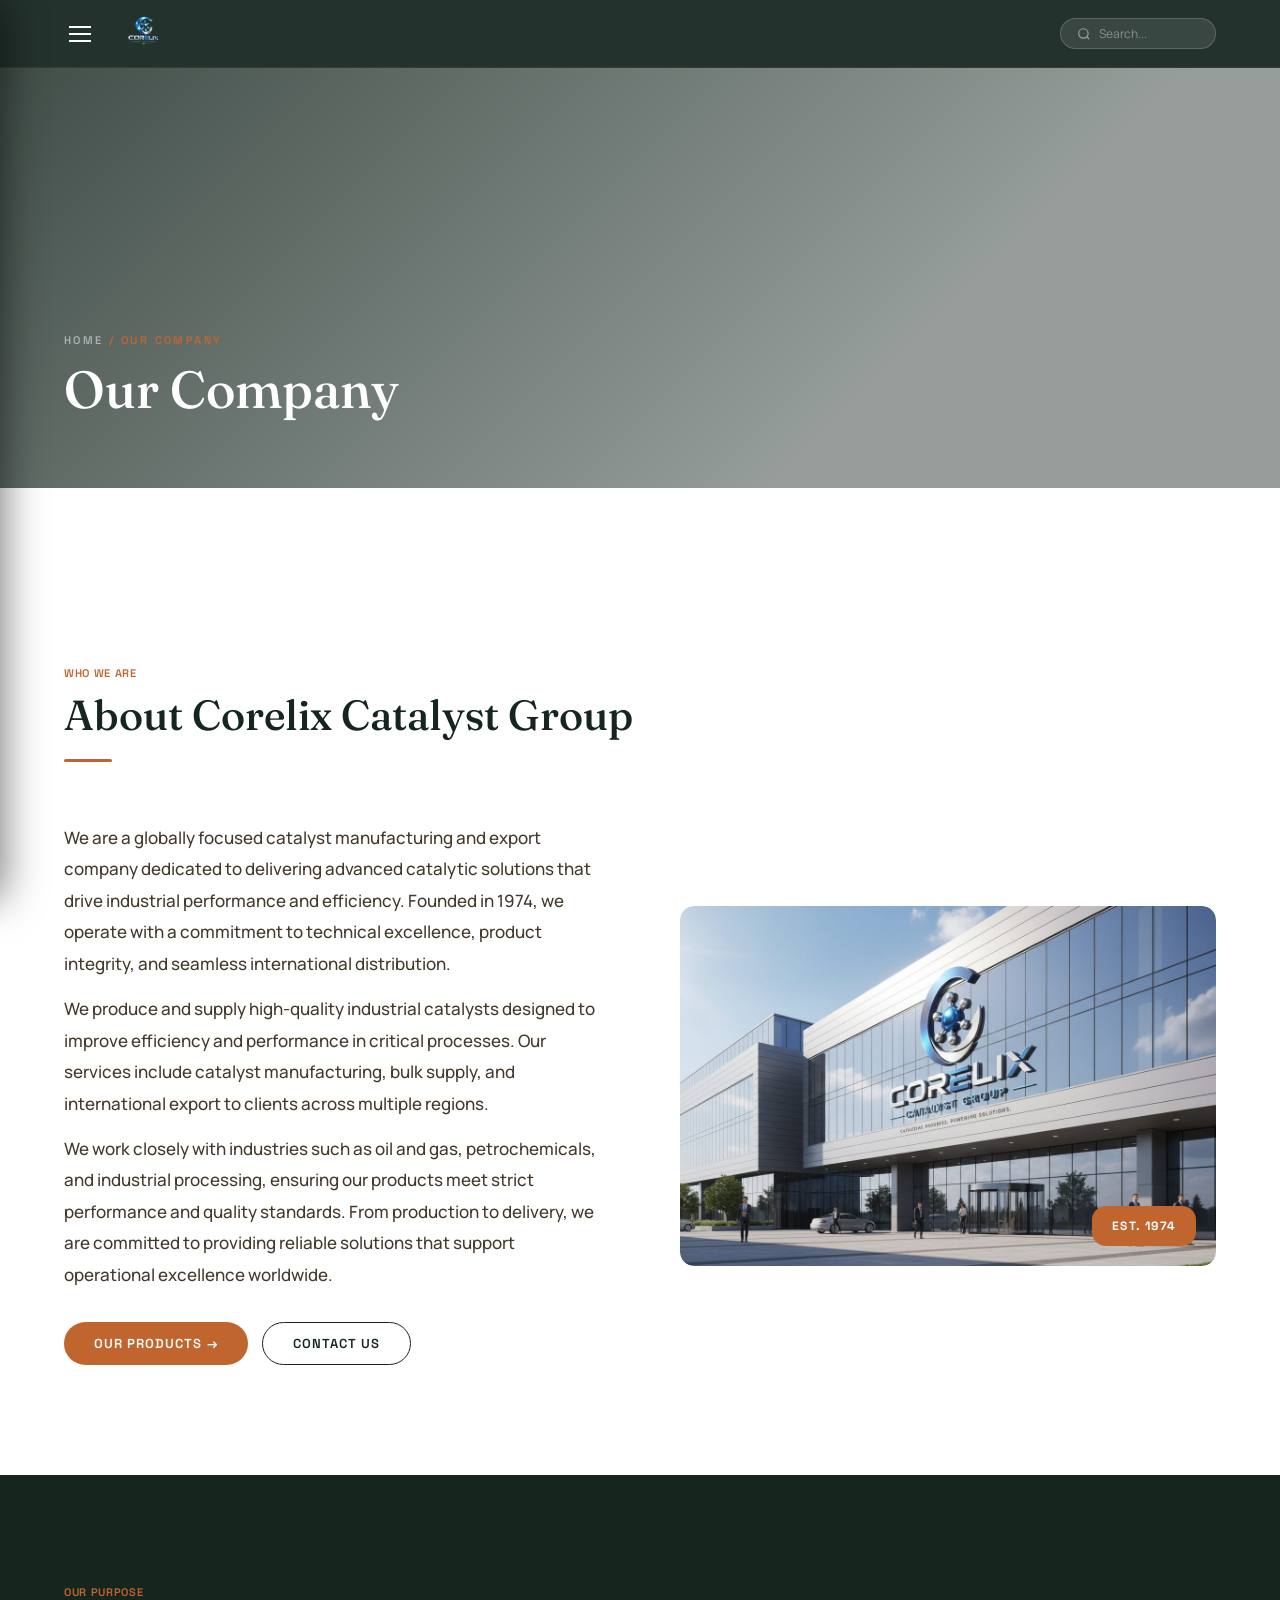
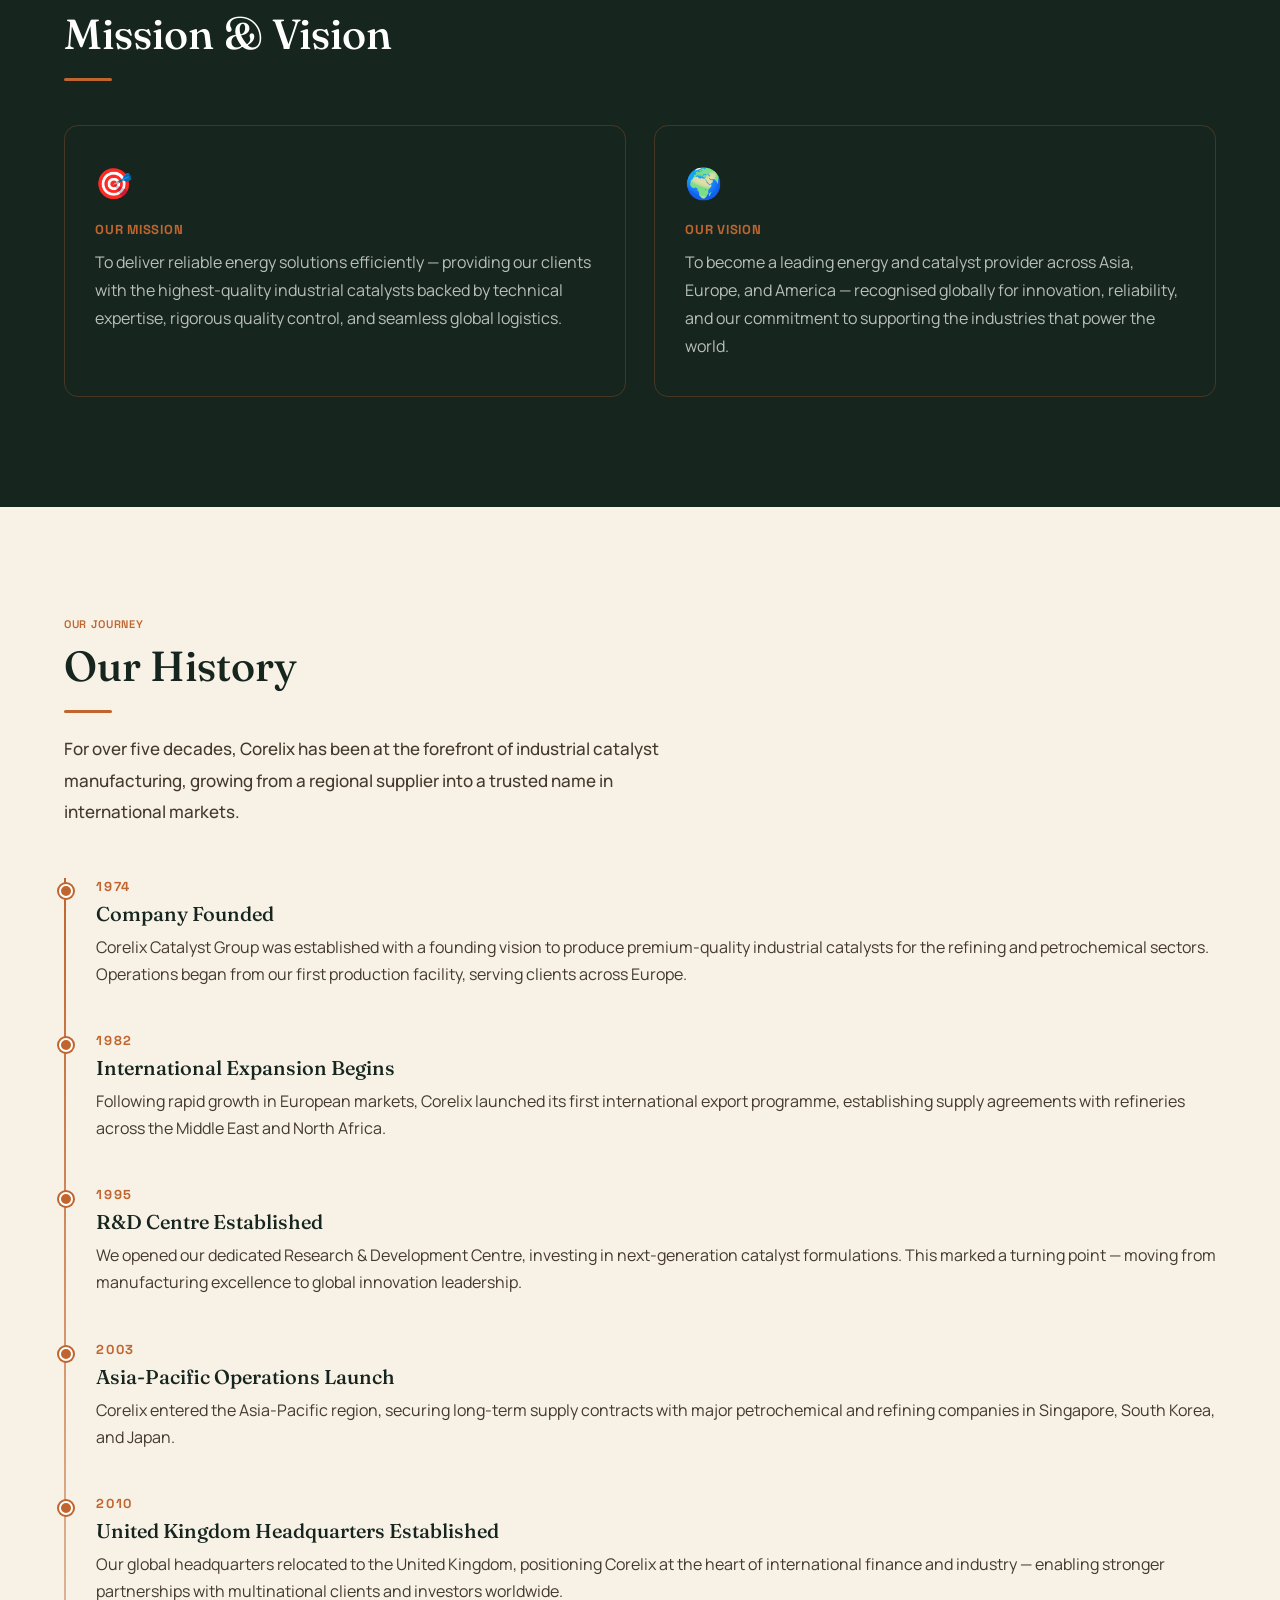
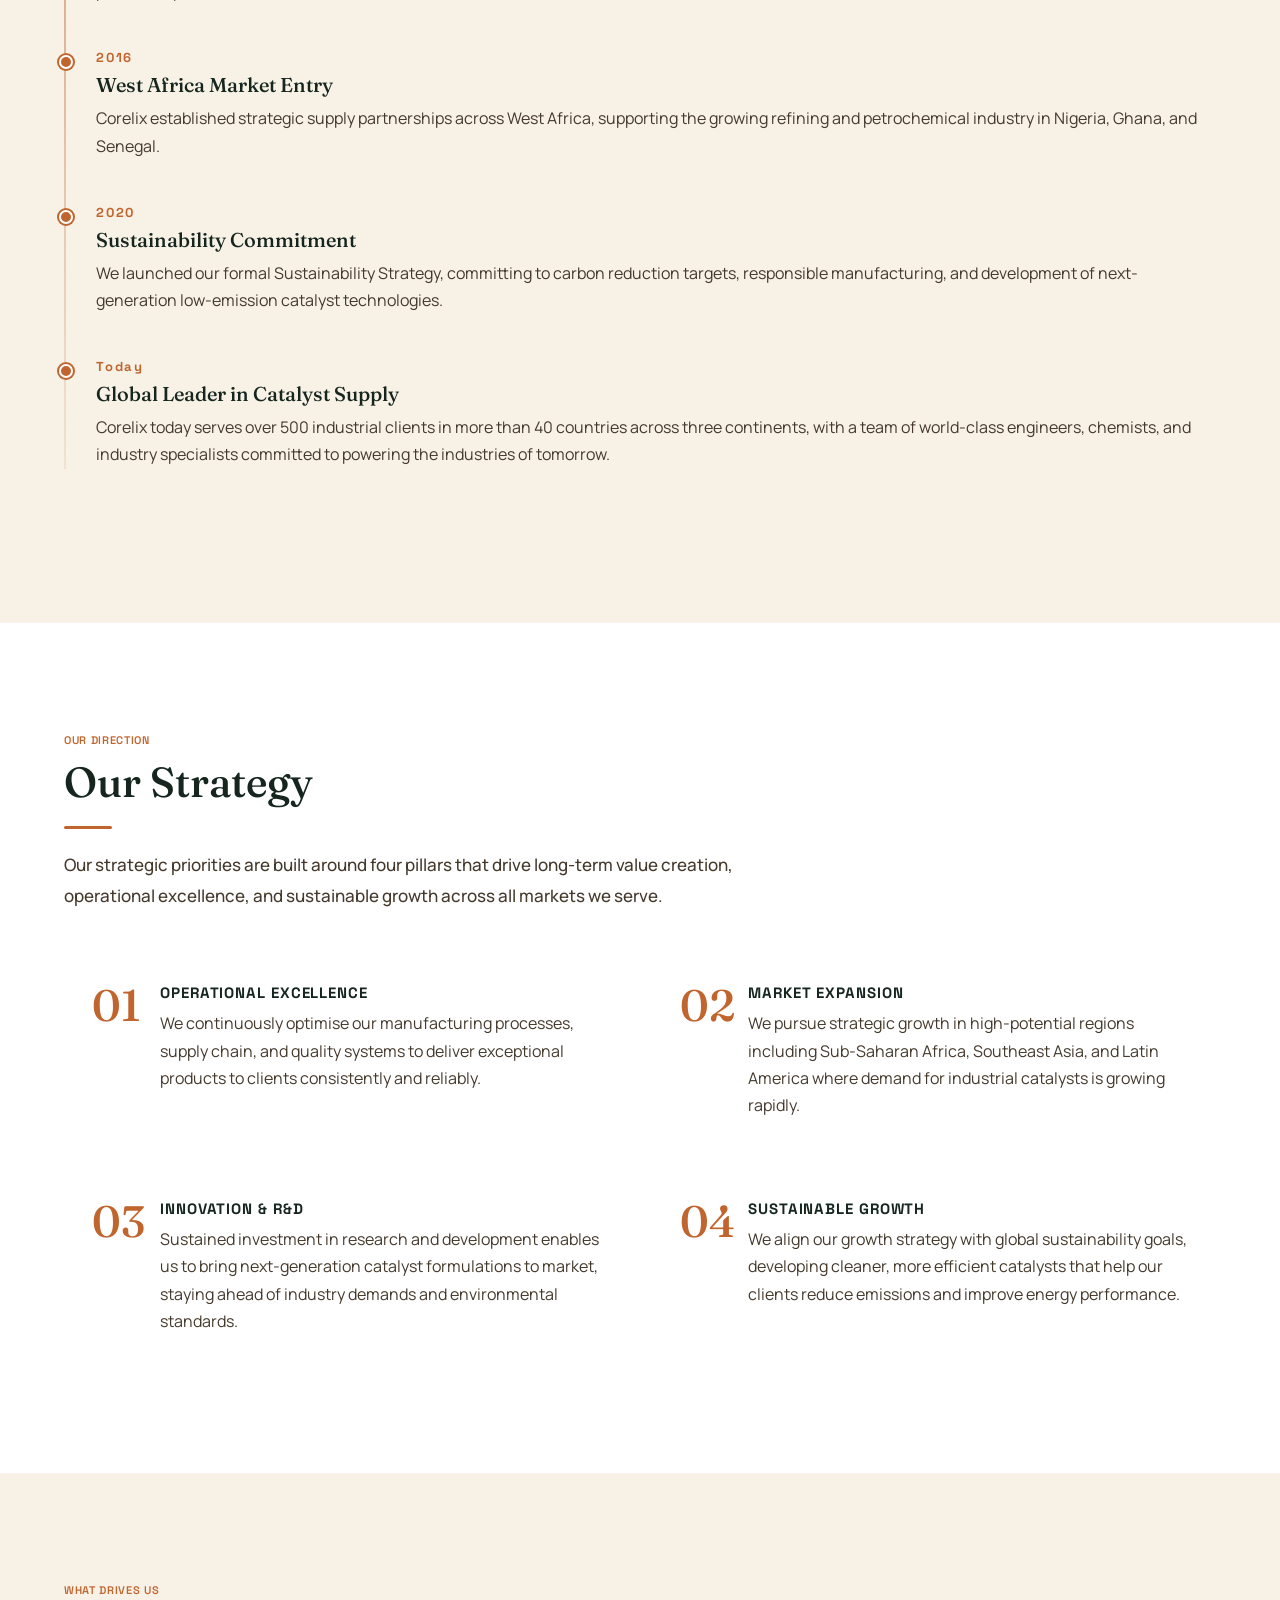
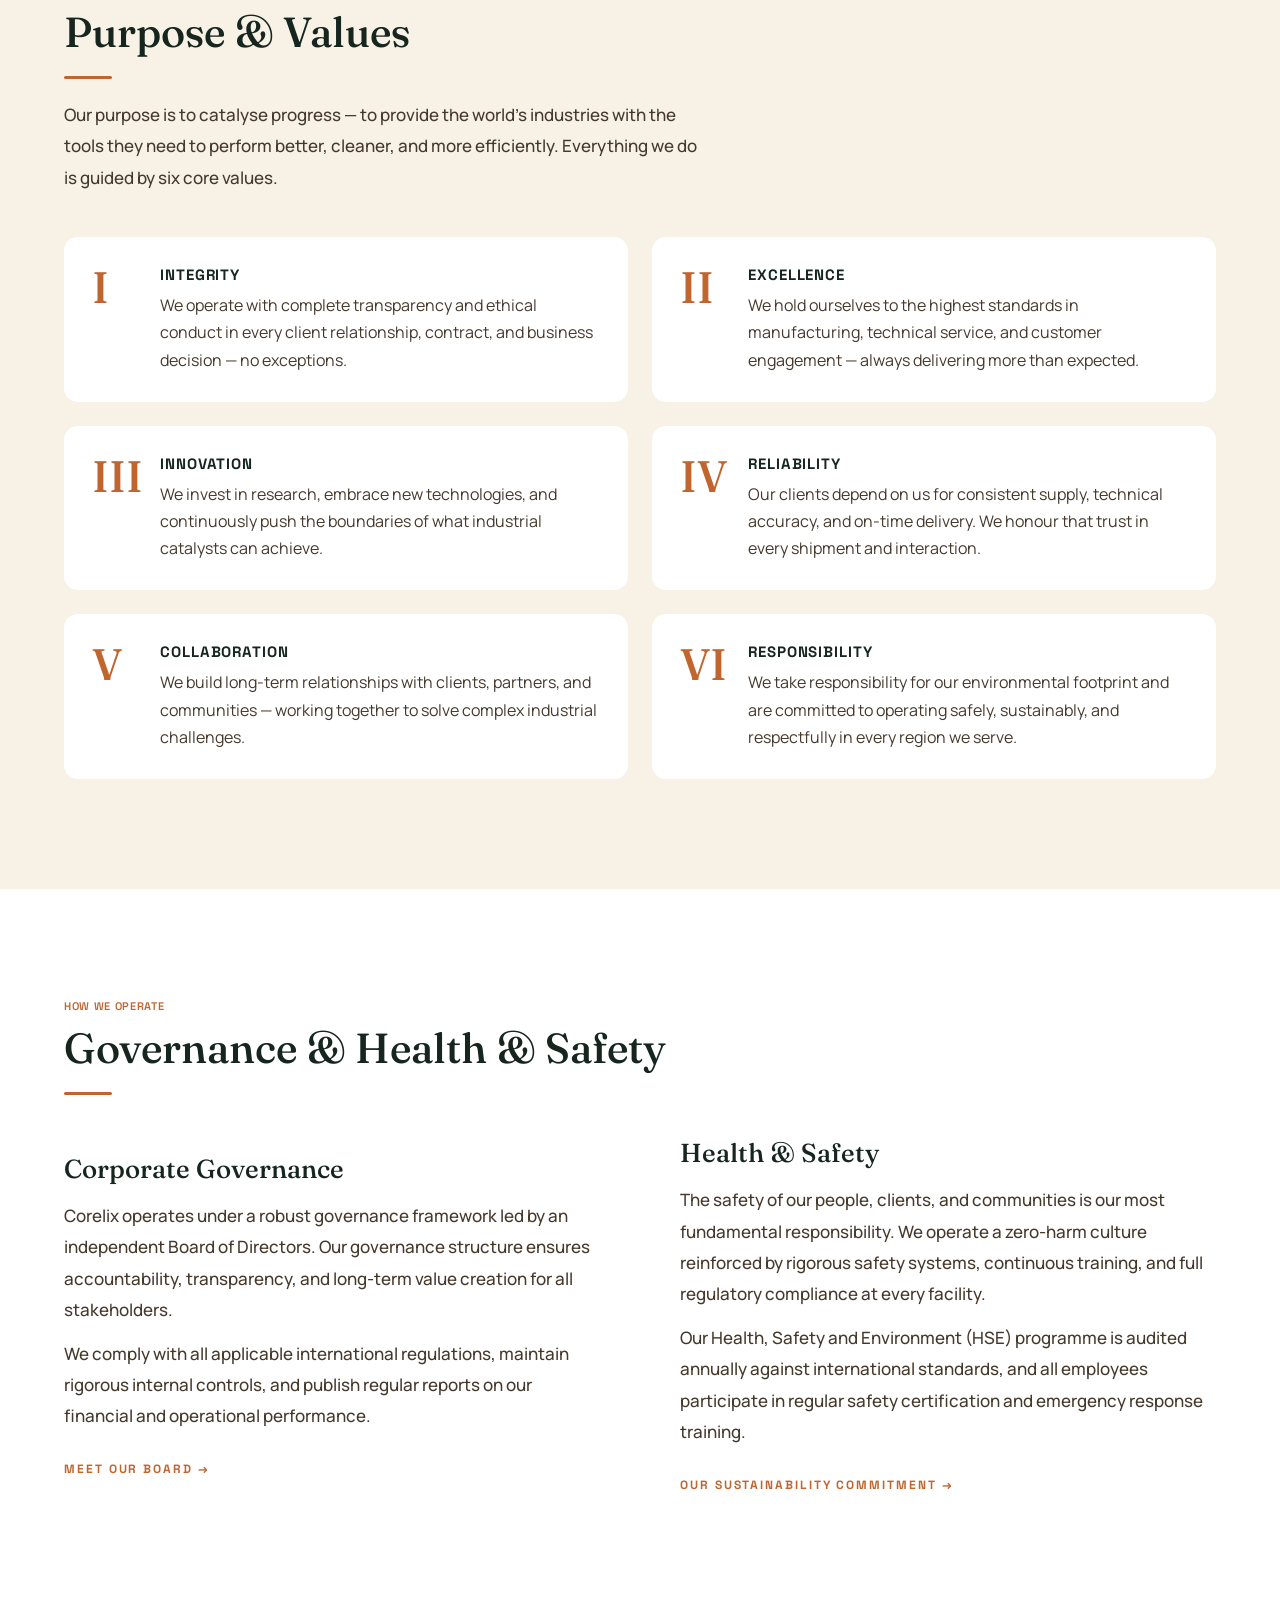
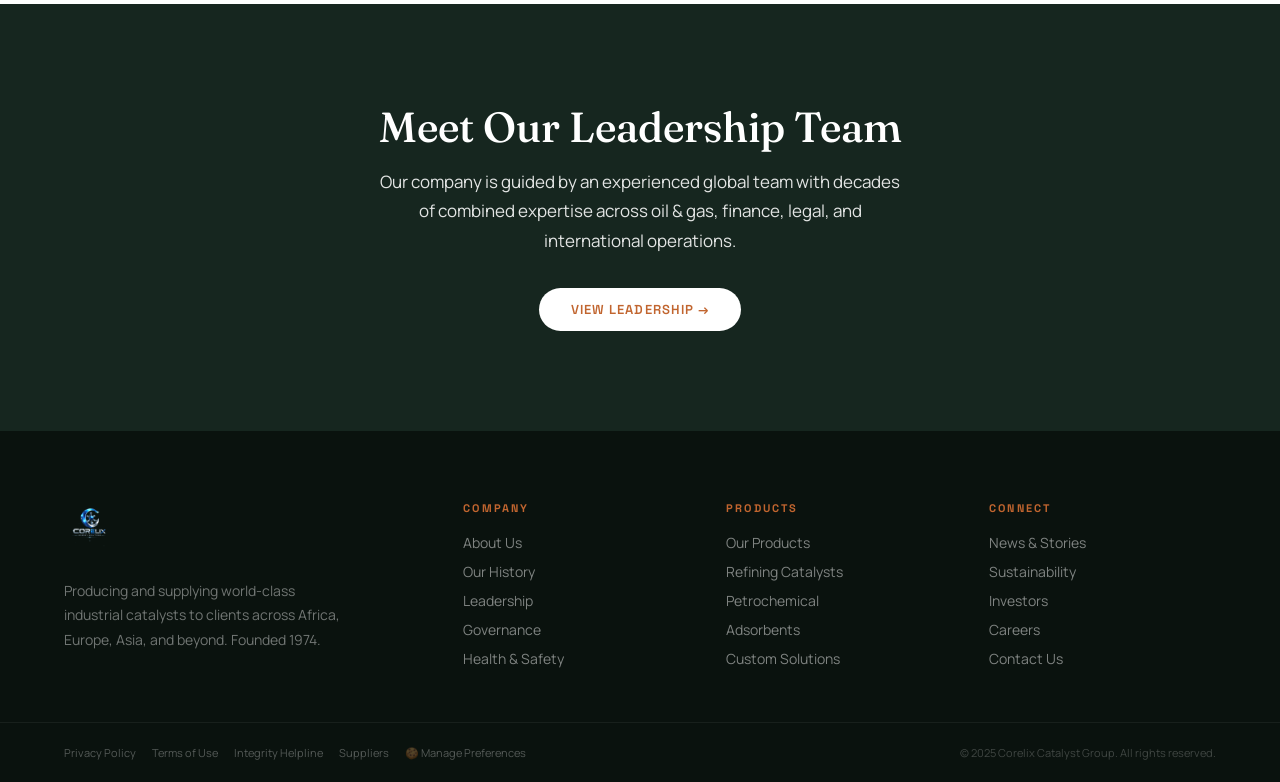
==== commit 86e32149: "new site theme update" ====
--- a/about.html
+++ b/about.html
@@ -6,7 +6,7 @@
 <meta name="description" content="About Corelix Catalyst Group — Our history, mission, values and strategy"/>
 <title>Our Company | Corelix Catalyst Group</title>
 <link rel="stylesheet" href="css/style.css"/>
-<link href="https://fonts.googleapis.com/css2?family=Cormorant+Garamond:wght@400;500;600&family=Barlow:wght@300;400;500;600&family=Barlow+Condensed:wght@400;600;700&display=swap" rel="stylesheet"/>
+<link href="https://fonts.googleapis.com/css2?family=Fraunces:opsz,wght@9..144,400;9..144,500;9..144,600&family=Manrope:wght@300;400;500;600;700&family=Space+Grotesk:wght@400;500;600;700&display=swap" rel="stylesheet"/>
 </head>
 <body>
 
@@ -255,13 +255,13 @@
   <div class="divider"></div>
   <div class="split-grid reveal" id="safety">
     <div>
-      <h3 style="font-family:'Cormorant Garamond',serif;font-size:26px;color:var(--navy);margin-bottom:16px;">Corporate Governance</h3>
+      <h3 style="font-family:'Fraunces',serif;font-size:26px;color:var(--navy);margin-bottom:16px;">Corporate Governance</h3>
       <p class="section-body">Corelix operates under a robust governance framework led by an independent Board of Directors. Our governance structure ensures accountability, transparency, and long-term value creation for all stakeholders.</p>
       <p class="section-body" style="margin-top:12px;">We comply with all applicable international regulations, maintain rigorous internal controls, and publish regular reports on our financial and operational performance.</p>
       <div style="margin-top:24px;"><a href="leadership.html" class="read-more">Meet Our Board &rarr;</a></div>
     </div>
     <div>
-      <h3 style="font-family:'Cormorant Garamond',serif;font-size:26px;color:var(--navy);margin-bottom:16px;">Health &amp; Safety</h3>
+      <h3 style="font-family:'Fraunces',serif;font-size:26px;color:var(--navy);margin-bottom:16px;">Health &amp; Safety</h3>
       <p class="section-body">The safety of our people, clients, and communities is our most fundamental responsibility. We operate a zero-harm culture reinforced by rigorous safety systems, continuous training, and full regulatory compliance at every facility.</p>
       <p class="section-body" style="margin-top:12px;">Our Health, Safety and Environment (HSE) programme is audited annually against international standards, and all employees participate in regular safety certification and emergency response training.</p>
       <div style="margin-top:24px;"><a href="sustainability.html" class="read-more">Our Sustainability Commitment &rarr;</a></div>
--- a/css/style.css
+++ b/css/style.css
@@ -4,31 +4,34 @@
 *, *::before, *::after { box-sizing: border-box; margin: 0; padding: 0; }
 
 :root {
-  --navy: #0a1628;
-  --navy-mid: #122040;
-  --navy-light: #1a3055;
-  --gold: #c8922a;
-  --gold-light: #e8b05a;
+  --navy: #16261f;
+  --navy-mid: #1e352c;
+  --navy-light: #2a4a3d;
+  --gold: #c1652f;
+  --gold-light: #dd8850;
   --white: #ffffff;
-  --off-white: #f5f3ef;
-  --gray-light: #e8e6e2;
-  --gray-mid: #9a9590;
-  --text-dark: #1a1a1a;
-  --text-body: #3a3530;
-  --transition: 0.35s cubic-bezier(0.4, 0, 0.2, 1);
+  --off-white: #f7f1e6;
+  --gray-light: #e6ded2;
+  --gray-mid: #97897a;
+  --text-dark: #201a14;
+  --text-body: #45392c;
+  --radius-sm: 6px;
+  --radius-md: 14px;
+  --radius-pill: 999px;
+  --transition: 0.3s cubic-bezier(0.22, 1, 0.36, 1);
 }
 
 html { scroll-behavior: smooth; }
-body { font-family: 'Barlow', sans-serif; color: var(--text-dark); background: var(--white); overflow-x: hidden; }
+body { font-family: 'Manrope', sans-serif; color: var(--text-dark); background: var(--white); overflow-x: hidden; }
 
 /* ── TYPOGRAPHY ── */
-h1, h2, h3 { font-family: 'Cormorant Garamond', serif; font-weight: 600; line-height: 1.15; }
-p { line-height: 1.85; font-size: 16px; }
+h1, h2, h3 { font-family: 'Fraunces', serif; font-weight: 500; line-height: 1.12; }
+p { line-height: 1.8; font-size: 16px; }
 
 .section-label {
-  font-family: 'Barlow Condensed', sans-serif;
+  font-family: 'Space Grotesk', sans-serif;
   font-size: 11px; font-weight: 600;
-  letter-spacing: 0.28em; text-transform: uppercase;
+  letter-spacing: 0.16em; text-transform: uppercase;
   color: var(--gold); margin-bottom: 12px;
 }
 .section-title { font-size: clamp(28px, 4vw, 42px); color: var(--navy); }
@@ -42,7 +45,7 @@
   display: inline-flex; align-items: center; gap: 8px;
   padding: 13px 30px;
   background: var(--gold); color: var(--white);
-  font-family: 'Barlow Condensed', sans-serif;
+  font-family: 'Space Grotesk', sans-serif;
   font-size: 13px; font-weight: 600; letter-spacing: 0.12em; text-transform: uppercase;
   border: none; cursor: pointer; text-decoration: none;
   transition: var(--transition);
@@ -53,7 +56,7 @@
   display: inline-flex; align-items: center; gap: 8px;
   padding: 12px 30px;
   background: transparent; color: var(--white);
-  font-family: 'Barlow Condensed', sans-serif;
+  font-family: 'Space Grotesk', sans-serif;
   font-size: 13px; font-weight: 600; letter-spacing: 0.12em; text-transform: uppercase;
   border: 1px solid rgba(255,255,255,0.5); cursor: pointer; text-decoration: none;
   transition: var(--transition);
@@ -64,7 +67,7 @@
   display: inline-flex; align-items: center; gap: 8px;
   padding: 12px 30px;
   background: transparent; color: var(--navy);
-  font-family: 'Barlow Condensed', sans-serif;
+  font-family: 'Space Grotesk', sans-serif;
   font-size: 13px; font-weight: 600; letter-spacing: 0.12em; text-transform: uppercase;
   border: 1px solid var(--navy); cursor: pointer; text-decoration: none;
   transition: var(--transition);
@@ -75,7 +78,7 @@
   display: inline-flex; align-items: center; gap: 8px;
   padding: 13px 32px;
   background: var(--white); color: var(--gold);
-  font-family: 'Barlow Condensed', sans-serif;
+  font-family: 'Space Grotesk', sans-serif;
   font-size: 13px; font-weight: 600; letter-spacing: 0.12em; text-transform: uppercase;
   border: none; cursor: pointer; text-decoration: none;
   transition: var(--transition);
@@ -88,12 +91,12 @@
   height: 68px;
   display: flex; align-items: center; justify-content: space-between;
   padding: 0 24px;
-  background: rgba(10,22,40,0.94);
+  background: rgba(22,38,31,0.94);
   backdrop-filter: blur(14px);
-  border-bottom: 1px solid rgba(200,146,42,0.18);
+  border-bottom: 1px solid rgba(193,101,47,0.18);
   transition: background var(--transition);
 }
-.navbar.scrolled { background: rgba(10,22,40,0.99); }
+.navbar.scrolled { background: rgba(22,38,31,0.99); }
 .navbar.solid { background: var(--navy); position: relative; }
 
 .nav-left { display: flex; align-items: center; gap: 18px; }
@@ -120,7 +123,7 @@
 }
 .nav-logo:hover .nav-logo-img { transform: scale(1.04); }
 .logo-main {
-  font-family: 'Barlow Condensed', sans-serif;
+  font-family: 'Space Grotesk', sans-serif;
   font-size: 20px; font-weight: 700; color: var(--white);
   letter-spacing: 0.1em; text-transform: uppercase;
 }
@@ -142,13 +145,13 @@
 .product-gallery-item.wide { grid-column: span 2; aspect-ratio: 16/7; }
 .product-gallery-overlay {
   position: absolute; inset: 0;
-  background: linear-gradient(to top, rgba(10,22,40,0.88) 0%, transparent 55%);
+  background: linear-gradient(to top, rgba(22,38,31,0.88) 0%, transparent 55%);
   display: flex; flex-direction: column; justify-content: flex-end;
   padding: 18px 18px; opacity: 0; transition: opacity 0.4s;
 }
 .product-gallery-item:hover .product-gallery-overlay { opacity: 1; }
 .product-gallery-label {
-  font-family: 'Barlow Condensed', sans-serif;
+  font-family: 'Space Grotesk', sans-serif;
   font-size: 13px; font-weight: 700; letter-spacing: 0.12em; text-transform: uppercase;
   color: var(--white);
 }
@@ -168,12 +171,12 @@
 .industrial-strip-item:hover img { transform: scale(1.05); }
 .industrial-strip-overlay {
   position: absolute; inset: 0;
-  background: rgba(10,22,40,0.55);
+  background: rgba(22,38,31,0.55);
   display: flex; flex-direction: column; justify-content: center; align-items: center; text-align: center;
   padding: 24px;
 }
 .industrial-strip-title {
-  font-family: 'Cormorant Garamond', serif;
+  font-family: 'Fraunces', serif;
   font-size: 22px; font-weight: 500; color: var(--white);
   margin-bottom: 6px;
 }
@@ -216,7 +219,7 @@
 }
 .nav-search input {
   background: none; border: none; outline: none;
-  color: var(--white); font-size: 12px; font-family: 'Barlow', sans-serif; width: 100px;
+  color: var(--white); font-size: 12px; font-family: 'Manrope', sans-serif; width: 100px;
 }
 .nav-search input::placeholder { color: rgba(255,255,255,0.4); }
 .nav-search svg { opacity: 0.5; flex-shrink: 0; }
@@ -242,7 +245,7 @@
 .menu-header {
   display: flex; align-items: center; justify-content: space-between;
   padding: 22px 26px;
-  border-bottom: 1px solid rgba(200,146,42,0.2);
+  border-bottom: 1px solid rgba(193,101,47,0.2);
   flex-shrink: 0;
 }
 .menu-close {
@@ -257,7 +260,7 @@
 .menu-section-title {
   display: flex; align-items: center; justify-content: space-between;
   padding: 15px 26px; cursor: pointer;
-  font-family: 'Barlow Condensed', sans-serif;
+  font-family: 'Space Grotesk', sans-serif;
   font-size: 12px; font-weight: 700; letter-spacing: 0.16em; text-transform: uppercase;
   color: var(--gold); transition: background var(--transition);
 }
@@ -280,8 +283,8 @@
   padding-left: 26px; border-left: none;
   font-size: 16px; padding-top: 13px;
 }
-.menu-item:hover { color: var(--white); background: rgba(200,146,42,0.07); border-left-color: var(--gold); }
-.menu-item.heading:hover { background: rgba(200,146,42,0.07); }
+.menu-item:hover { color: var(--white); background: rgba(193,101,47,0.07); border-left-color: var(--gold); }
+.menu-item.heading:hover { background: rgba(193,101,47,0.07); }
 
 .menu-footer {
   margin-top: auto; padding: 24px 26px;
@@ -308,21 +311,21 @@
 }
 .page-hero-bg::after {
   content: ''; position: absolute; inset: 0;
-  background: linear-gradient(135deg, rgba(10,22,40,0.82) 0%, rgba(10,22,40,0.45) 70%);
+  background: linear-gradient(135deg, rgba(22,38,31,0.82) 0%, rgba(22,38,31,0.45) 70%);
 }
 .page-hero-content {
   position: relative; z-index: 1;
   padding: 0 32px;
 }
 .page-hero-breadcrumb {
-  font-family: 'Barlow Condensed', sans-serif;
+  font-family: 'Space Grotesk', sans-serif;
   font-size: 11px; font-weight: 600; letter-spacing: 0.22em; text-transform: uppercase;
   color: var(--gold); margin-bottom: 14px;
 }
 .page-hero-breadcrumb a { color: rgba(255,255,255,0.5); text-decoration: none; }
 .page-hero-breadcrumb a:hover { color: var(--gold); }
 .page-hero-title {
-  font-family: 'Cormorant Garamond', serif;
+  font-family: 'Fraunces', serif;
   font-size: clamp(32px, 5vw, 52px); font-weight: 500;
   color: var(--white); line-height: 1.1;
 }
@@ -340,7 +343,7 @@
 .hero-slide.active { opacity: 1; }
 .hero-slide::after {
   content: ''; position: absolute; inset: 0;
-  background: linear-gradient(135deg, rgba(10,22,40,0.78) 0%, rgba(10,22,40,0.38) 60%, rgba(10,22,40,0.52) 100%);
+  background: linear-gradient(135deg, rgba(22,38,31,0.78) 0%, rgba(22,38,31,0.38) 60%, rgba(22,38,31,0.52) 100%);
 }
 .hero-content {
   position: relative; z-index: 10; height: 100%;
@@ -348,13 +351,13 @@
   padding: 100px 32px 80px; max-width: 740px;
 }
 .hero-tag {
-  font-family: 'Barlow Condensed', sans-serif;
+  font-family: 'Space Grotesk', sans-serif;
   font-size: 11px; font-weight: 700; letter-spacing: 0.28em; text-transform: uppercase;
   color: var(--gold); margin-bottom: 22px;
   opacity: 0; animation: fadeUp 0.8s 0.4s forwards;
 }
 .hero-headline {
-  font-family: 'Cormorant Garamond', serif;
+  font-family: 'Fraunces', serif;
   font-size: clamp(36px, 7vw, 62px); font-weight: 500; line-height: 1.1;
   color: var(--white); margin-bottom: 22px;
   opacity: 0; animation: fadeUp 0.8s 0.6s forwards;
@@ -418,12 +421,12 @@
   position: absolute; bottom: 20px; right: 20px;
   background: var(--gold); color: var(--white);
   padding: 12px 20px;
-  font-family: 'Barlow Condensed', sans-serif;
+  font-family: 'Space Grotesk', sans-serif;
   font-size: 12px; font-weight: 700; letter-spacing: 0.1em; text-transform: uppercase;
 }
 .stat-row { display: grid; grid-template-columns: 1fr 1fr; gap: 22px; margin-top: 36px; }
 .stat-item { border-left: 2px solid var(--gold); padding-left: 16px; }
-.stat-number { font-family: 'Cormorant Garamond', serif; font-size: 38px; font-weight: 600; color: var(--navy); line-height: 1; }
+.stat-number { font-family: 'Fraunces', serif; font-size: 38px; font-weight: 600; color: var(--navy); line-height: 1; }
 .stat-label { font-size: 11px; font-weight: 400; color: var(--gray-mid); letter-spacing: 0.06em; text-transform: uppercase; margin-top: 4px; }
 
 /* ── CARDS GRID ── */
@@ -438,13 +441,13 @@
   width: 100%; height: 3px; background: var(--gold);
   transform: scaleX(0); transform-origin: left; transition: transform 0.4s ease;
 }
-.card:hover { background: rgba(200,146,42,0.03); }
+.card:hover { background: rgba(193,101,47,0.03); }
 .card:hover::after { transform: scaleX(1); }
 .card.dark { background: var(--navy-mid); }
-.card.dark:hover { background: rgba(200,146,42,0.07); }
+.card.dark:hover { background: rgba(193,101,47,0.07); }
 .card-icon { width: 48px; height: 48px; margin-bottom: 22px; }
 .card-title {
-  font-family: 'Barlow Condensed', sans-serif;
+  font-family: 'Space Grotesk', sans-serif;
   font-size: 17px; font-weight: 700; letter-spacing: 0.05em; text-transform: uppercase;
   color: var(--navy); margin-bottom: 12px;
 }
@@ -454,7 +457,7 @@
 
 .read-more {
   display: inline-flex; align-items: center; gap: 8px;
-  font-family: 'Barlow Condensed', sans-serif;
+  font-family: 'Space Grotesk', sans-serif;
   font-size: 12px; font-weight: 700; letter-spacing: 0.16em; text-transform: uppercase;
   color: var(--gold); background: none; border: none; cursor: pointer;
   padding: 0; text-decoration: none; transition: gap var(--transition);
@@ -468,11 +471,11 @@
 .industry-card:hover img { transform: scale(1.07); }
 .industry-overlay {
   position: absolute; inset: 0;
-  background: linear-gradient(to top, rgba(10,22,40,0.92) 0%, rgba(10,22,40,0.18) 65%);
+  background: linear-gradient(to top, rgba(22,38,31,0.92) 0%, rgba(22,38,31,0.18) 65%);
   display: flex; flex-direction: column; justify-content: flex-end; padding: 24px 22px;
 }
 .industry-name {
-  font-family: 'Barlow Condensed', sans-serif;
+  font-family: 'Space Grotesk', sans-serif;
   font-size: 17px; font-weight: 700; letter-spacing: 0.07em; text-transform: uppercase;
   color: var(--white); margin-bottom: 6px;
 }
@@ -481,39 +484,39 @@
 
 /* ── REACH STATS ── */
 .reach-grid { display: grid; grid-template-columns: 1fr 1fr; gap: 20px; margin-top: 50px; }
-.reach-stat { border: 1px solid rgba(200,146,42,0.22); padding: 30px 20px; text-align: center; }
-.reach-num { font-family: 'Cormorant Garamond', serif; font-size: 48px; font-weight: 500; color: var(--gold); line-height: 1; }
+.reach-stat { border: 1px solid rgba(193,101,47,0.22); padding: 30px 20px; text-align: center; }
+.reach-num { font-family: 'Fraunces', serif; font-size: 48px; font-weight: 500; color: var(--gold); line-height: 1; }
 .reach-lbl { font-size: 11px; font-weight: 600; letter-spacing: 0.12em; text-transform: uppercase; color: rgba(255,255,255,0.5); margin-top: 8px; }
 
 /* ── MISSION / VISION BOX ── */
 .mv-grid { display: grid; grid-template-columns: 1fr; gap: 28px; margin-top: 44px; }
-.mv-card { border: 1px solid rgba(200,146,42,0.28); padding: 36px 30px; }
+.mv-card { border: 1px solid rgba(193,101,47,0.28); padding: 36px 30px; }
 .mv-icon { font-size: 30px; margin-bottom: 18px; }
-.mv-label { font-family: 'Barlow Condensed', sans-serif; font-size: 13px; font-weight: 700; letter-spacing: 0.14em; text-transform: uppercase; color: var(--gold); margin-bottom: 10px; }
+.mv-label { font-family: 'Space Grotesk', sans-serif; font-size: 13px; font-weight: 700; letter-spacing: 0.14em; text-transform: uppercase; color: var(--gold); margin-bottom: 10px; }
 .mv-text { font-size: 16px; font-weight: 400; line-height: 1.75; color: rgba(255,255,255,0.7); }
 
 /* ── VALUES ── */
 .values-grid { display: grid; grid-template-columns: 1fr; gap: 24px; margin-top: 44px; }
 .value-item { display: flex; gap: 20px; padding: 28px; background: var(--white); transition: var(--transition); }
-.value-item:hover { box-shadow: 0 8px 32px rgba(10,22,40,0.08); transform: translateY(-2px); }
-.value-num { font-family: 'Cormorant Garamond', serif; font-size: 44px; font-weight: 500; color: var(--gold); line-height: 1; flex-shrink: 0; width: 48px; }
-.value-title { font-family: 'Barlow Condensed', sans-serif; font-size: 15px; font-weight: 700; letter-spacing: 0.08em; text-transform: uppercase; color: var(--navy); margin-bottom: 8px; }
+.value-item:hover { box-shadow: 0 8px 32px rgba(22,38,31,0.08); transform: translateY(-2px); }
+.value-num { font-family: 'Fraunces', serif; font-size: 44px; font-weight: 500; color: var(--gold); line-height: 1; flex-shrink: 0; width: 48px; }
+.value-title { font-family: 'Space Grotesk', sans-serif; font-size: 15px; font-weight: 700; letter-spacing: 0.08em; text-transform: uppercase; color: var(--navy); margin-bottom: 8px; }
 .value-text { font-size: 16px; font-weight: 400; color: var(--text-body); line-height: 1.7; }
 
 /* ── TIMELINE ── */
 .timeline { margin-top: 50px; position: relative; padding-left: 32px; }
-.timeline::before { content: ''; position: absolute; left: 0; top: 0; bottom: 0; width: 2px; background: linear-gradient(to bottom, var(--gold), rgba(200,146,42,0.1)); }
+.timeline::before { content: ''; position: absolute; left: 0; top: 0; bottom: 0; width: 2px; background: linear-gradient(to bottom, var(--gold), rgba(193,101,47,0.1)); }
 .timeline-item { position: relative; margin-bottom: 44px; }
 .timeline-item::before { content: ''; position: absolute; left: -37px; top: 6px; width: 12px; height: 12px; border-radius: 50%; background: var(--gold); border: 2px solid var(--white); box-shadow: 0 0 0 2px var(--gold); }
-.timeline-year { font-family: 'Barlow Condensed', sans-serif; font-size: 13px; font-weight: 700; letter-spacing: 0.14em; color: var(--gold); margin-bottom: 6px; }
-.timeline-title { font-family: 'Cormorant Garamond', serif; font-size: 20px; font-weight: 500; color: var(--navy); margin-bottom: 8px; }
+.timeline-year { font-family: 'Space Grotesk', sans-serif; font-size: 13px; font-weight: 700; letter-spacing: 0.14em; color: var(--gold); margin-bottom: 6px; }
+.timeline-title { font-family: 'Fraunces', serif; font-size: 20px; font-weight: 500; color: var(--navy); margin-bottom: 8px; }
 .timeline-text { font-size: 16px; font-weight: 400; color: var(--text-body); line-height: 1.7; }
 
 /* ── LEADERSHIP TEAM ── */
 .team-tabs { display: flex; border-bottom: 2px solid var(--gray-light); margin-bottom: 44px; gap: 0; }
 .tab-btn {
   padding: 13px 26px; background: none; border: none;
-  font-family: 'Barlow Condensed', sans-serif; font-size: 13px; font-weight: 700;
+  font-family: 'Space Grotesk', sans-serif; font-size: 13px; font-weight: 700;
   letter-spacing: 0.1em; text-transform: uppercase;
   color: var(--gray-mid); cursor: pointer; transition: var(--transition);
   border-bottom: 2px solid transparent; margin-bottom: -2px;
@@ -526,32 +529,32 @@
 .team-grid { display: grid; grid-template-columns: 1fr 1fr; gap: 24px; }
 .team-card {
   background: var(--white); overflow: hidden;
-  box-shadow: 0 2px 16px rgba(10,22,40,0.07);
+  box-shadow: 0 2px 16px rgba(22,38,31,0.07);
   transition: var(--transition);
 }
-.team-card:hover { transform: translateY(-4px); box-shadow: 0 16px 48px rgba(10,22,40,0.13); }
+.team-card:hover { transform: translateY(-4px); box-shadow: 0 16px 48px rgba(22,38,31,0.13); }
 .team-photo { width: 100%; height: 260px; object-fit: cover; object-position: center 15%; display: block; border-bottom: 3px solid var(--gold); }
 .team-info { padding: 20px 22px; }
-.team-name { font-family: 'Cormorant Garamond', serif; font-size: 19px; font-weight: 500; color: var(--navy); margin-bottom: 4px; }
-.team-role { font-family: 'Barlow Condensed', sans-serif; font-size: 11px; font-weight: 700; letter-spacing: 0.12em; text-transform: uppercase; color: var(--gold); margin-bottom: 14px; }
+.team-name { font-family: 'Fraunces', serif; font-size: 19px; font-weight: 500; color: var(--navy); margin-bottom: 4px; }
+.team-role { font-family: 'Space Grotesk', sans-serif; font-size: 11px; font-weight: 700; letter-spacing: 0.12em; text-transform: uppercase; color: var(--gold); margin-bottom: 14px; }
 .team-bio-short { font-size: 15px; font-weight: 400; color: var(--gray-mid); line-height: 1.65; margin-bottom: 14px; }
 .team-bio-full { font-size: 15px; font-weight: 400; color: var(--text-body); line-height: 1.65; margin-bottom: 14px; display: none; }
 .team-card.expanded .team-bio-short { display: none; }
 .team-card.expanded .team-bio-full { display: block; }
 .team-toggle {
-  font-family: 'Barlow Condensed', sans-serif; font-size: 11px; font-weight: 700;
+  font-family: 'Space Grotesk', sans-serif; font-size: 11px; font-weight: 700;
   letter-spacing: 0.12em; text-transform: uppercase; color: var(--gold);
   background: none; border: none; cursor: pointer; padding: 0;
 }
 
 /* ── PRODUCTS ── */
 .products-grid { display: grid; grid-template-columns: 1fr; gap: 32px; margin-top: 44px; }
-.product-card { display: grid; grid-template-columns: 1fr; overflow: hidden; box-shadow: 0 2px 20px rgba(10,22,40,0.08); transition: var(--transition); }
-.product-card:hover { transform: translateY(-3px); box-shadow: 0 14px 44px rgba(10,22,40,0.13); }
+.product-card { display: grid; grid-template-columns: 1fr; overflow: hidden; box-shadow: 0 2px 20px rgba(22,38,31,0.08); transition: var(--transition); }
+.product-card:hover { transform: translateY(-3px); box-shadow: 0 14px 44px rgba(22,38,31,0.13); }
 .product-card-img { width: 100%; height: 220px; object-fit: cover; display: block; }
 .product-card-body { padding: 30px; border-top: 3px solid var(--gold); }
-.product-tag { font-family: 'Barlow Condensed', sans-serif; font-size: 10px; font-weight: 700; letter-spacing: 0.2em; text-transform: uppercase; color: var(--gold); margin-bottom: 8px; }
-.product-title { font-family: 'Cormorant Garamond', serif; font-size: 24px; font-weight: 500; color: var(--navy); margin-bottom: 12px; }
+.product-tag { font-family: 'Space Grotesk', sans-serif; font-size: 10px; font-weight: 700; letter-spacing: 0.2em; text-transform: uppercase; color: var(--gold); margin-bottom: 8px; }
+.product-title { font-family: 'Fraunces', serif; font-size: 24px; font-weight: 500; color: var(--navy); margin-bottom: 12px; }
 .product-body { font-size: 16px; font-weight: 400; color: var(--text-body); line-height: 1.72; margin-bottom: 18px; }
 .product-features { list-style: none; margin-bottom: 22px; }
 .product-features li { font-size: 15px; font-weight: 400; color: var(--text-body); padding: 6px 0; border-bottom: 1px solid var(--gray-light); display: flex; gap: 10px; }
@@ -559,29 +562,29 @@
 
 /* ── NEWS ── */
 .news-grid { display: grid; grid-template-columns: 1fr; gap: 28px; margin-top: 44px; }
-.news-card { background: var(--white); overflow: hidden; transition: var(--transition); box-shadow: 0 2px 14px rgba(10,22,40,0.07); }
-.news-card:hover { transform: translateY(-4px); box-shadow: 0 14px 44px rgba(10,22,40,0.12); }
+.news-card { background: var(--white); overflow: hidden; transition: var(--transition); box-shadow: 0 2px 14px rgba(22,38,31,0.07); }
+.news-card:hover { transform: translateY(-4px); box-shadow: 0 14px 44px rgba(22,38,31,0.12); }
 .news-img { width: 100%; height: 200px; object-fit: cover; display: block; transition: transform 0.5s; }
 .news-card:hover .news-img { transform: scale(1.04); }
 .news-body { padding: 22px; }
 .news-meta { display: flex; gap: 12px; align-items: center; margin-bottom: 10px; }
-.news-tag-pill { font-family: 'Barlow Condensed', sans-serif; font-size: 10px; font-weight: 700; letter-spacing: 0.16em; text-transform: uppercase; color: var(--white); background: var(--gold); padding: 3px 10px; }
+.news-tag-pill { font-family: 'Space Grotesk', sans-serif; font-size: 10px; font-weight: 700; letter-spacing: 0.16em; text-transform: uppercase; color: var(--white); background: var(--gold); padding: 3px 10px; }
 .news-date { font-size: 11px; color: var(--gray-mid); }
-.news-title { font-family: 'Cormorant Garamond', serif; font-size: 20px; font-weight: 500; color: var(--navy); line-height: 1.3; margin-bottom: 10px; }
+.news-title { font-family: 'Fraunces', serif; font-size: 20px; font-weight: 500; color: var(--navy); line-height: 1.3; margin-bottom: 10px; }
 .news-excerpt { font-size: 15px; font-weight: 400; color: var(--gray-mid); line-height: 1.65; margin-bottom: 16px; }
 
 /* ── SUSTAIN ── */
 .sustain-grid { display: grid; grid-template-columns: 1fr; gap: 28px; margin-top: 44px; }
-.sustain-item { display: flex; gap: 20px; padding: 28px; background: rgba(255,255,255,0.04); border: 1px solid rgba(200,146,42,0.18); }
-.sustain-num { font-family: 'Cormorant Garamond', serif; font-size: 36px; font-weight: 500; color: var(--gold); line-height: 1; flex-shrink: 0; width: 40px; }
-.sustain-title { font-family: 'Barlow Condensed', sans-serif; font-size: 14px; font-weight: 700; letter-spacing: 0.1em; text-transform: uppercase; color: var(--white); margin-bottom: 8px; }
+.sustain-item { display: flex; gap: 20px; padding: 28px; background: rgba(255,255,255,0.04); border: 1px solid rgba(193,101,47,0.18); }
+.sustain-num { font-family: 'Fraunces', serif; font-size: 36px; font-weight: 500; color: var(--gold); line-height: 1; flex-shrink: 0; width: 40px; }
+.sustain-title { font-family: 'Space Grotesk', sans-serif; font-size: 14px; font-weight: 700; letter-spacing: 0.1em; text-transform: uppercase; color: var(--white); margin-bottom: 8px; }
 .sustain-text { font-size: 15px; font-weight: 400; color: rgba(255,255,255,0.6); line-height: 1.68; }
 
 /* ── WHY CHOOSE ── */
 .why-grid { display: grid; grid-template-columns: 1fr; gap: 20px; margin-top: 44px; }
 .why-item { padding: 28px 28px 28px 24px; border-left: 3px solid var(--gold); background: var(--white); transition: var(--transition); }
-.why-item:hover { transform: translateX(4px); box-shadow: 0 4px 22px rgba(10,22,40,0.09); }
-.why-title { font-family: 'Barlow Condensed', sans-serif; font-size: 15px; font-weight: 700; letter-spacing: 0.07em; text-transform: uppercase; color: var(--navy); margin-bottom: 8px; }
+.why-item:hover { transform: translateX(4px); box-shadow: 0 4px 22px rgba(22,38,31,0.09); }
+.why-title { font-family: 'Space Grotesk', sans-serif; font-size: 15px; font-weight: 700; letter-spacing: 0.07em; text-transform: uppercase; color: var(--navy); margin-bottom: 8px; }
 .why-text { font-size: 16px; font-weight: 400; color: var(--text-body); line-height: 1.68; }
 
 /* ── CTA BAND ── */
@@ -596,11 +599,11 @@
 .contact-info-item { display: flex; gap: 16px; margin-bottom: 28px; }
 .contact-icon-box {
   width: 40px; height: 40px; flex-shrink: 0;
-  background: rgba(200,146,42,0.14);
-  border: 1px solid rgba(200,146,42,0.28);
+  background: rgba(193,101,47,0.14);
+  border: 1px solid rgba(193,101,47,0.28);
   display: flex; align-items: center; justify-content: center; font-size: 16px;
 }
-.contact-label { font-family: 'Barlow Condensed', sans-serif; font-size: 11px; font-weight: 700; letter-spacing: 0.2em; text-transform: uppercase; color: var(--gold); margin-bottom: 5px; }
+.contact-label { font-family: 'Space Grotesk', sans-serif; font-size: 11px; font-weight: 700; letter-spacing: 0.2em; text-transform: uppercase; color: var(--gold); margin-bottom: 5px; }
 .contact-value { font-size: 16px; font-weight: 500; color: rgba(255,255,255,0.88); line-height: 1.6; }
 
 .form-group { margin-bottom: 16px; }
@@ -610,7 +613,7 @@
   width: 100%;
   background: rgba(255,255,255,0.06); border: 1px solid rgba(255,255,255,0.12);
   color: var(--white); padding: 14px 16px;
-  font-family: 'Barlow', sans-serif; font-size: 15px; font-weight: 400;
+  font-family: 'Manrope', sans-serif; font-size: 15px; font-weight: 400;
   outline: none; transition: border-color var(--transition);
 }
 .form-group input::placeholder,
@@ -625,25 +628,25 @@
 /* ── INVESTORS ── */
 .investor-cards { display: grid; grid-template-columns: 1fr; gap: 20px; margin-top: 44px; }
 .investor-card { padding: 30px; border: 1px solid var(--gray-light); background: var(--white); transition: var(--transition); display: flex; gap: 20px; align-items: flex-start; }
-.investor-card:hover { border-color: var(--gold); box-shadow: 0 4px 24px rgba(10,22,40,0.08); }
+.investor-card:hover { border-color: var(--gold); box-shadow: 0 4px 24px rgba(22,38,31,0.08); }
 .investor-icon { font-size: 28px; flex-shrink: 0; margin-top: 2px; }
-.investor-title { font-family: 'Barlow Condensed', sans-serif; font-size: 15px; font-weight: 700; letter-spacing: 0.07em; text-transform: uppercase; color: var(--navy); margin-bottom: 8px; }
+.investor-title { font-family: 'Space Grotesk', sans-serif; font-size: 15px; font-weight: 700; letter-spacing: 0.07em; text-transform: uppercase; color: var(--navy); margin-bottom: 8px; }
 .investor-text { font-size: 15px; font-weight: 400; color: var(--text-body); line-height: 1.68; }
 
 /* ── CAREERS ── */
 .job-listing { border: 1px solid var(--gray-light); padding: 28px; margin-bottom: 20px; background: var(--white); transition: var(--transition); }
-.job-listing:hover { border-color: var(--gold); box-shadow: 0 4px 24px rgba(10,22,40,0.08); }
-.job-dept { font-family: 'Barlow Condensed', sans-serif; font-size: 10px; font-weight: 700; letter-spacing: 0.2em; text-transform: uppercase; color: var(--gold); margin-bottom: 6px; }
-.job-title { font-family: 'Cormorant Garamond', serif; font-size: 22px; font-weight: 500; color: var(--navy); margin-bottom: 8px; }
+.job-listing:hover { border-color: var(--gold); box-shadow: 0 4px 24px rgba(22,38,31,0.08); }
+.job-dept { font-family: 'Space Grotesk', sans-serif; font-size: 10px; font-weight: 700; letter-spacing: 0.2em; text-transform: uppercase; color: var(--gold); margin-bottom: 6px; }
+.job-title { font-family: 'Fraunces', serif; font-size: 22px; font-weight: 500; color: var(--navy); margin-bottom: 8px; }
 .job-meta { display: flex; flex-wrap: wrap; gap: 14px; margin-bottom: 12px; }
 .job-tag { font-size: 12px; color: var(--gray-mid); display: flex; gap: 5px; align-items: center; }
 .job-desc { font-size: 15px; font-weight: 400; color: var(--text-body); line-height: 1.68; }
 
 /* ── FOOTER ── */
-.footer { background: #060e1c; }
+.footer { background: #0a120e; }
 .footer-main { padding: 60px 24px 40px; display: grid; grid-template-columns: 1fr; gap: 36px; }
 .footer-brand-text { font-size: 14px; font-weight: 400; color: rgba(255,255,255,0.42); line-height: 1.75; margin-top: 14px; max-width: 280px; }
-.footer-group h4 { font-family: 'Barlow Condensed', sans-serif; font-size: 11px; font-weight: 700; letter-spacing: 0.2em; text-transform: uppercase; color: var(--gold); margin-bottom: 18px; }
+.footer-group h4 { font-family: 'Space Grotesk', sans-serif; font-size: 11px; font-weight: 700; letter-spacing: 0.2em; text-transform: uppercase; color: var(--gold); margin-bottom: 18px; }
 .footer-group a { display: block; font-size: 14px; font-weight: 400; color: rgba(255,255,255,0.48); text-decoration: none; margin-bottom: 10px; transition: color var(--transition); }
 .footer-group a:hover { color: var(--white); }
 .footer-bottom {
@@ -659,7 +662,7 @@
 /* ── COOKIE ── */
 .cookie-bar {
   position: fixed; bottom: 0; left: 0; right: 0;
-  background: var(--navy-mid); border-top: 1px solid rgba(200,146,42,0.3);
+  background: var(--navy-mid); border-top: 1px solid rgba(193,101,47,0.3);
   padding: 18px 24px; z-index: 3000;
   display: none; flex-direction: column; gap: 14px;
   animation: slideUpBar 0.4s ease;
@@ -669,9 +672,9 @@
 .cookie-text { font-size: 13px; font-weight: 300; color: rgba(255,255,255,0.72); line-height: 1.6; }
 .cookie-text a { color: var(--gold); text-decoration: none; }
 .cookie-btns { display: flex; gap: 10px; flex-wrap: wrap; }
-.cookie-accept { padding: 9px 22px; background: var(--gold); color: var(--white); border: none; font-family: 'Barlow Condensed', sans-serif; font-size: 12px; font-weight: 700; letter-spacing: 0.1em; text-transform: uppercase; cursor: pointer; transition: var(--transition); }
+.cookie-accept { padding: 9px 22px; background: var(--gold); color: var(--white); border: none; font-family: 'Space Grotesk', sans-serif; font-size: 12px; font-weight: 700; letter-spacing: 0.1em; text-transform: uppercase; cursor: pointer; transition: var(--transition); }
 .cookie-accept:hover { background: var(--gold-light); }
-.cookie-manage { padding: 8px 22px; background: transparent; color: rgba(255,255,255,0.58); border: 1px solid rgba(255,255,255,0.18); font-family: 'Barlow Condensed', sans-serif; font-size: 12px; font-weight: 700; letter-spacing: 0.1em; text-transform: uppercase; cursor: pointer; transition: var(--transition); }
+.cookie-manage { padding: 8px 22px; background: transparent; color: rgba(255,255,255,0.58); border: 1px solid rgba(255,255,255,0.18); font-family: 'Space Grotesk', sans-serif; font-size: 12px; font-weight: 700; letter-spacing: 0.1em; text-transform: uppercase; cursor: pointer; transition: var(--transition); }
 .cookie-manage:hover { border-color: var(--gold); color: var(--gold); }
 
 /* ══ RESPONSIVE ══ */
@@ -823,3 +826,70 @@
   .page-hero { height: auto; padding: 40px 0; }
   body { font-size: 12px; }
 }
+
+/* ═══════════════════════════════════════════
+   NEW BRAND SHAPE & MOTION SYSTEM
+   Rounded, softer, scale-based hovers —
+   distinct visual identity from the sharp-cornered
+   navy/gold template this was built from.
+   ═══════════════════════════════════════════ */
+
+/* Buttons: pill-shaped instead of rectangular */
+.btn-primary, .btn-outline, .btn-outline-dark, .btn-white,
+.cookie-accept, .cookie-manage {
+  border-radius: var(--radius-pill);
+  letter-spacing: 0.08em;
+}
+.btn-primary:hover, .btn-white:hover { transform: scale(1.04); }
+.btn-outline:hover, .btn-outline-dark:hover { transform: scale(1.03); }
+
+/* Cards & panels: soft rounded corners, lifted shadow instead of flat borders */
+.card, .job-listing, .investor-card, .value-item, .why-item,
+.news-card, .team-card, .product-card, .sustain-item, .mv-card,
+.contact-icon-box, .form-group input, .form-group textarea, .form-group select {
+  border-radius: var(--radius-md);
+}
+.card, .job-listing, .investor-card, .news-card, .team-card, .product-card {
+  box-shadow: 0 2px 18px rgba(22,38,31,0.07);
+}
+.card:hover, .job-listing:hover, .investor-card:hover {
+  box-shadow: 0 14px 40px rgba(22,38,31,0.14);
+  transform: translateY(-3px);
+}
+.card::after { display: none; } /* remove the old bottom-line reveal accent */
+
+/* Images: rounded frames everywhere */
+.split-image-wrap, .split-image-wrap img,
+.team-photo, .product-card-img, .news-img,
+.industry-card, .product-gallery-item, .industrial-strip-item {
+  border-radius: var(--radius-md);
+}
+.team-photo { border-bottom: none; }
+
+/* Reach stats & badges: pill / circle instead of hard box */
+.reach-stat, .image-badge { border-radius: var(--radius-md); }
+
+/* Timeline dots slightly larger + softer */
+.timeline-item::before { width: 14px; height: 14px; }
+
+/* Divider becomes a soft dot-dash instead of a hard bar */
+.divider { border-radius: var(--radius-pill); height: 3px; }
+
+/* Section labels: no letter-spaced ALL CAPS wall — slightly warmer feel */
+.section-label, .mv-label, .contact-label, .job-dept, .product-tag,
+.industry-name, .card-title, .value-title, .why-title, .investor-title,
+.sustain-title, .team-role {
+  letter-spacing: 0.06em;
+}
+
+/* Nav search pill + side menu corner softening */
+.nav-search { border-radius: var(--radius-pill); }
+.side-menu { border-radius: 0 var(--radius-md) var(--radius-md) 0; }
+
+/* Form inputs: subtle fill instead of hairline-only border */
+.form-group input, .form-group textarea, .form-group select {
+  background: rgba(255,255,255,0.08);
+}
+
+/* News tag pill fully rounded */
+.news-tag-pill { border-radius: var(--radius-pill); }
